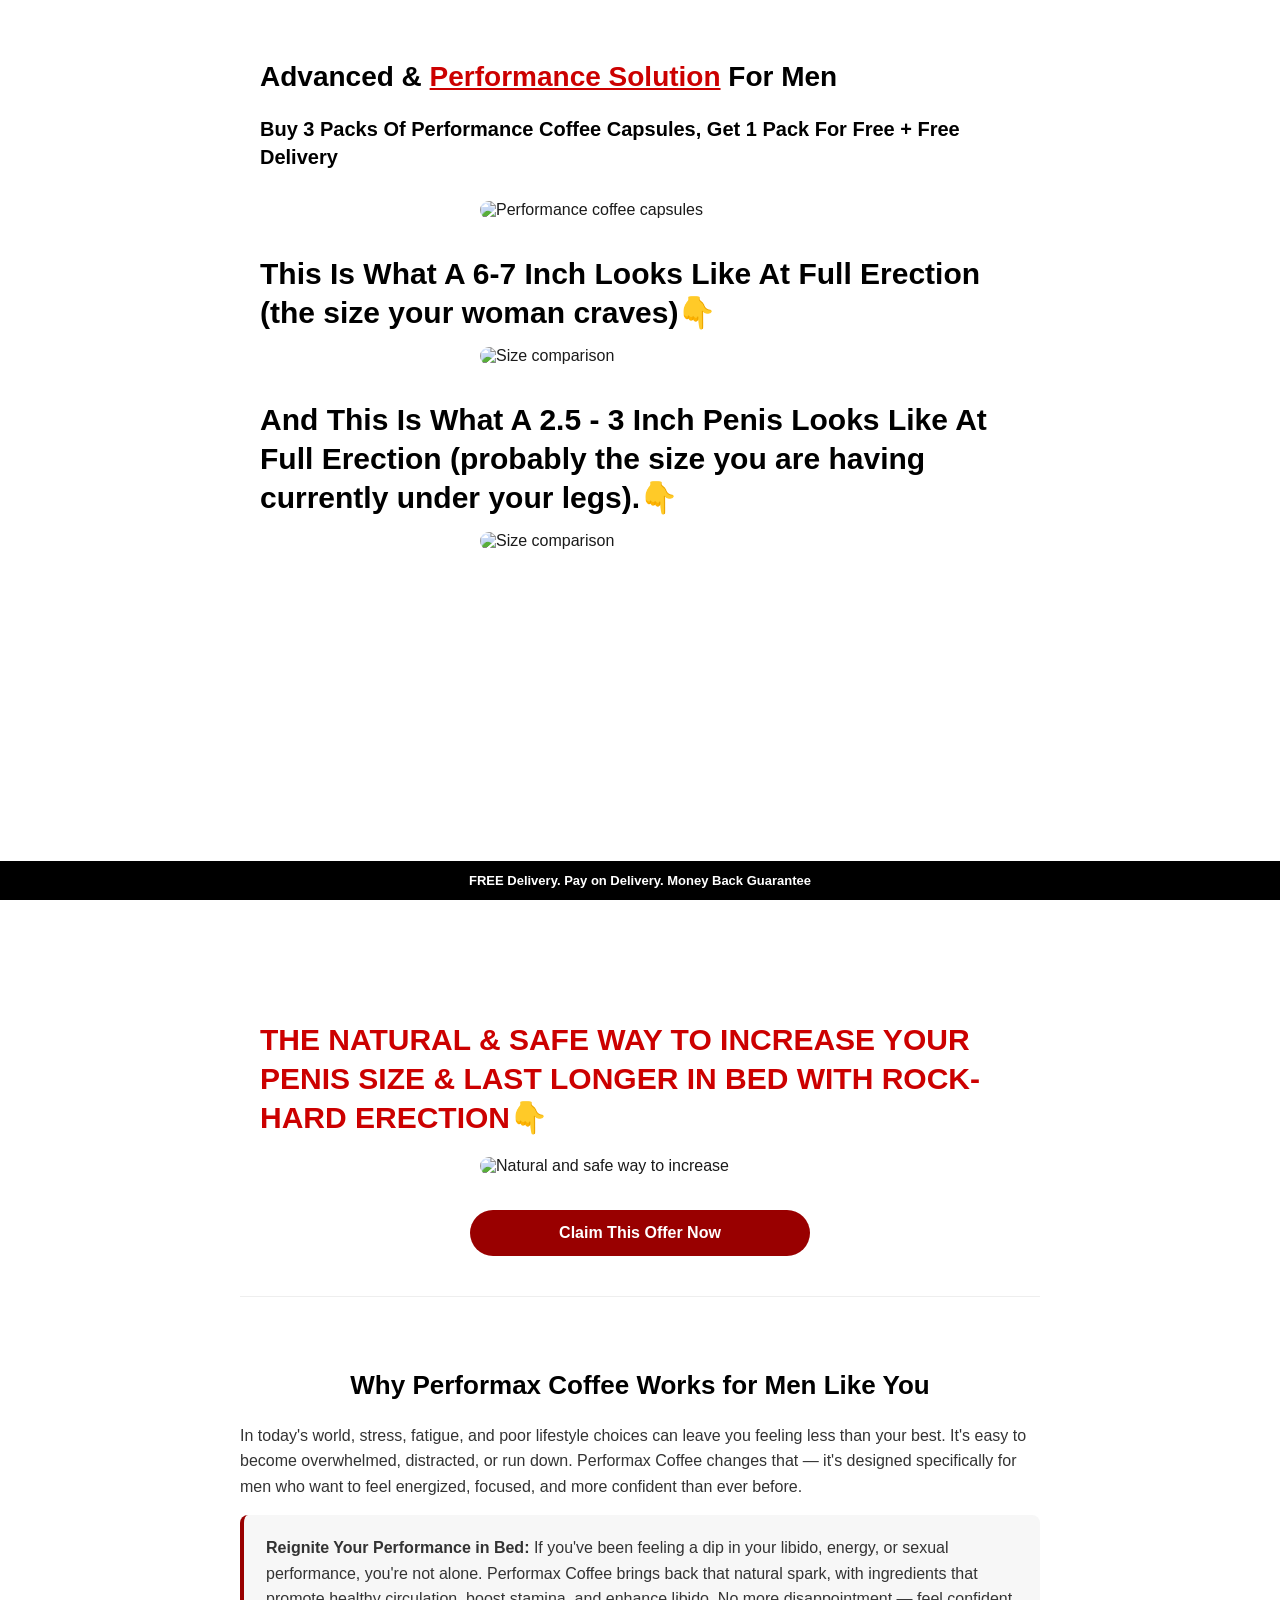
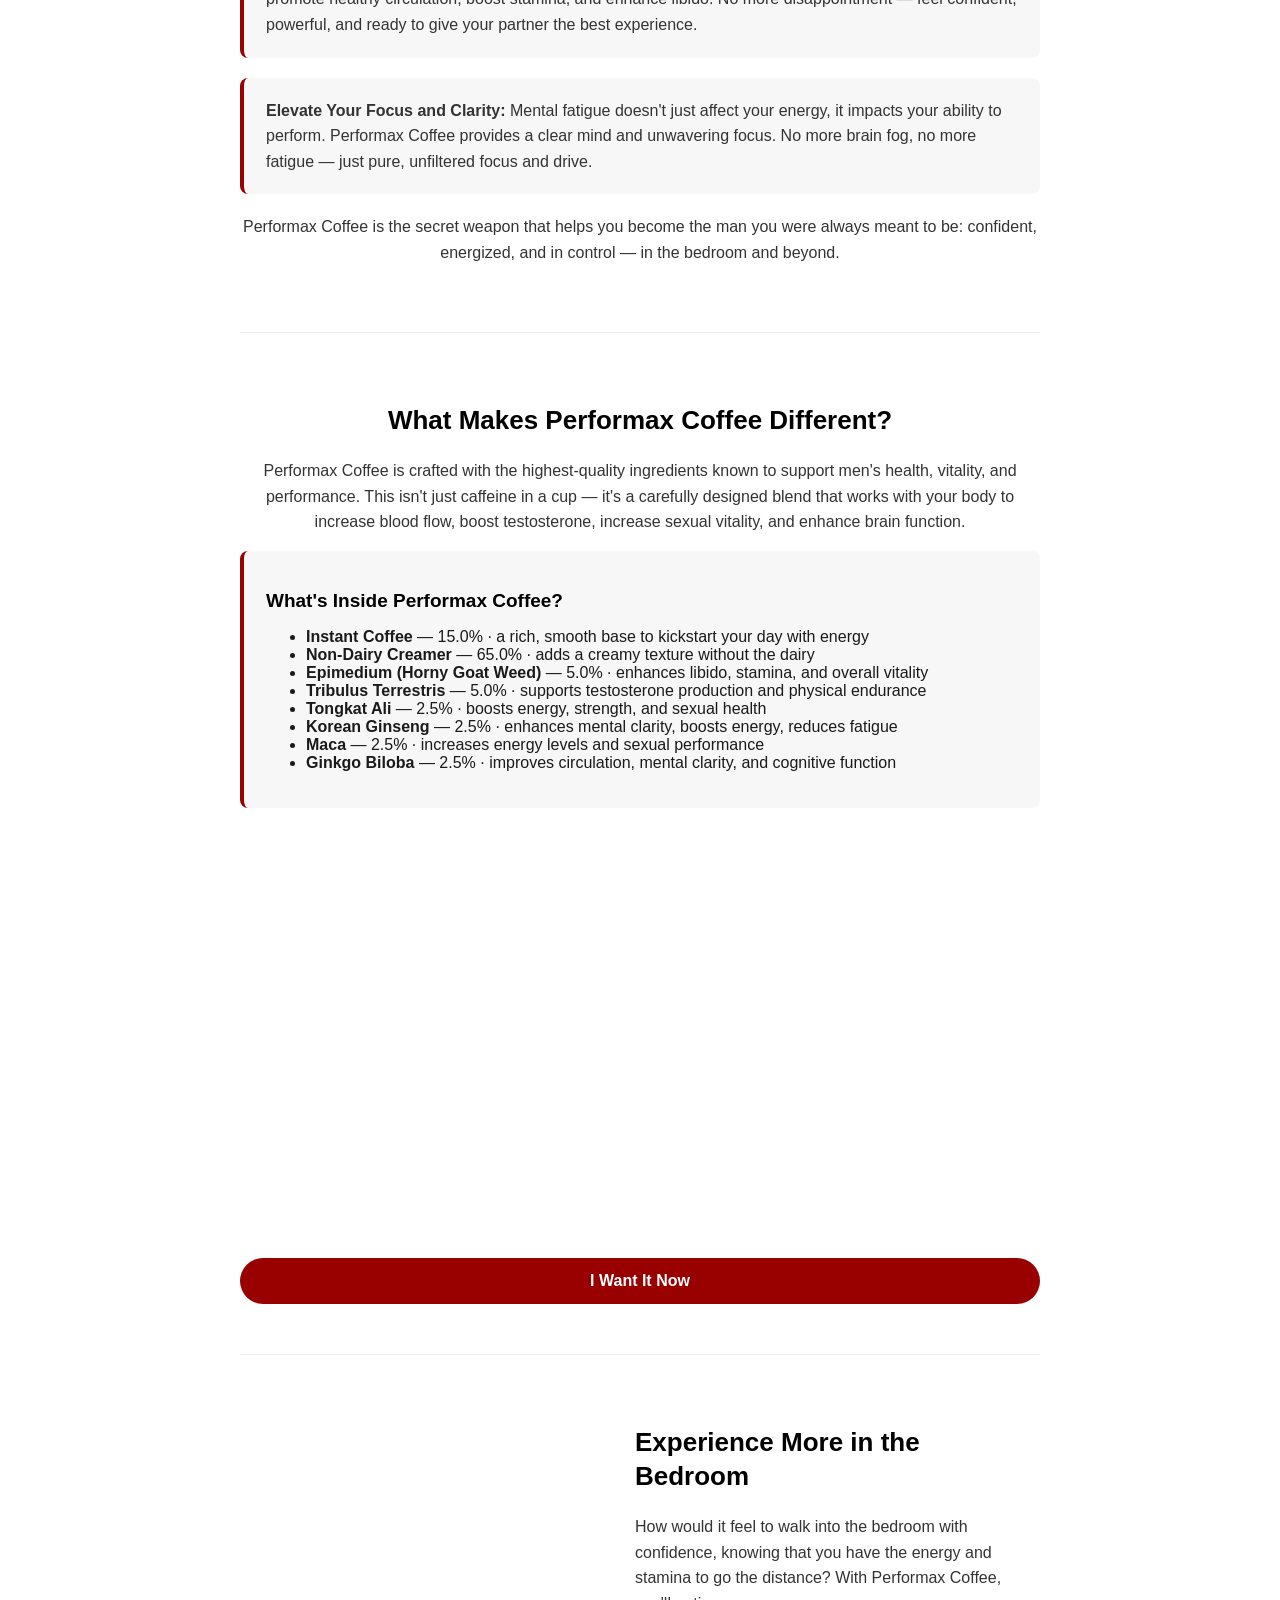
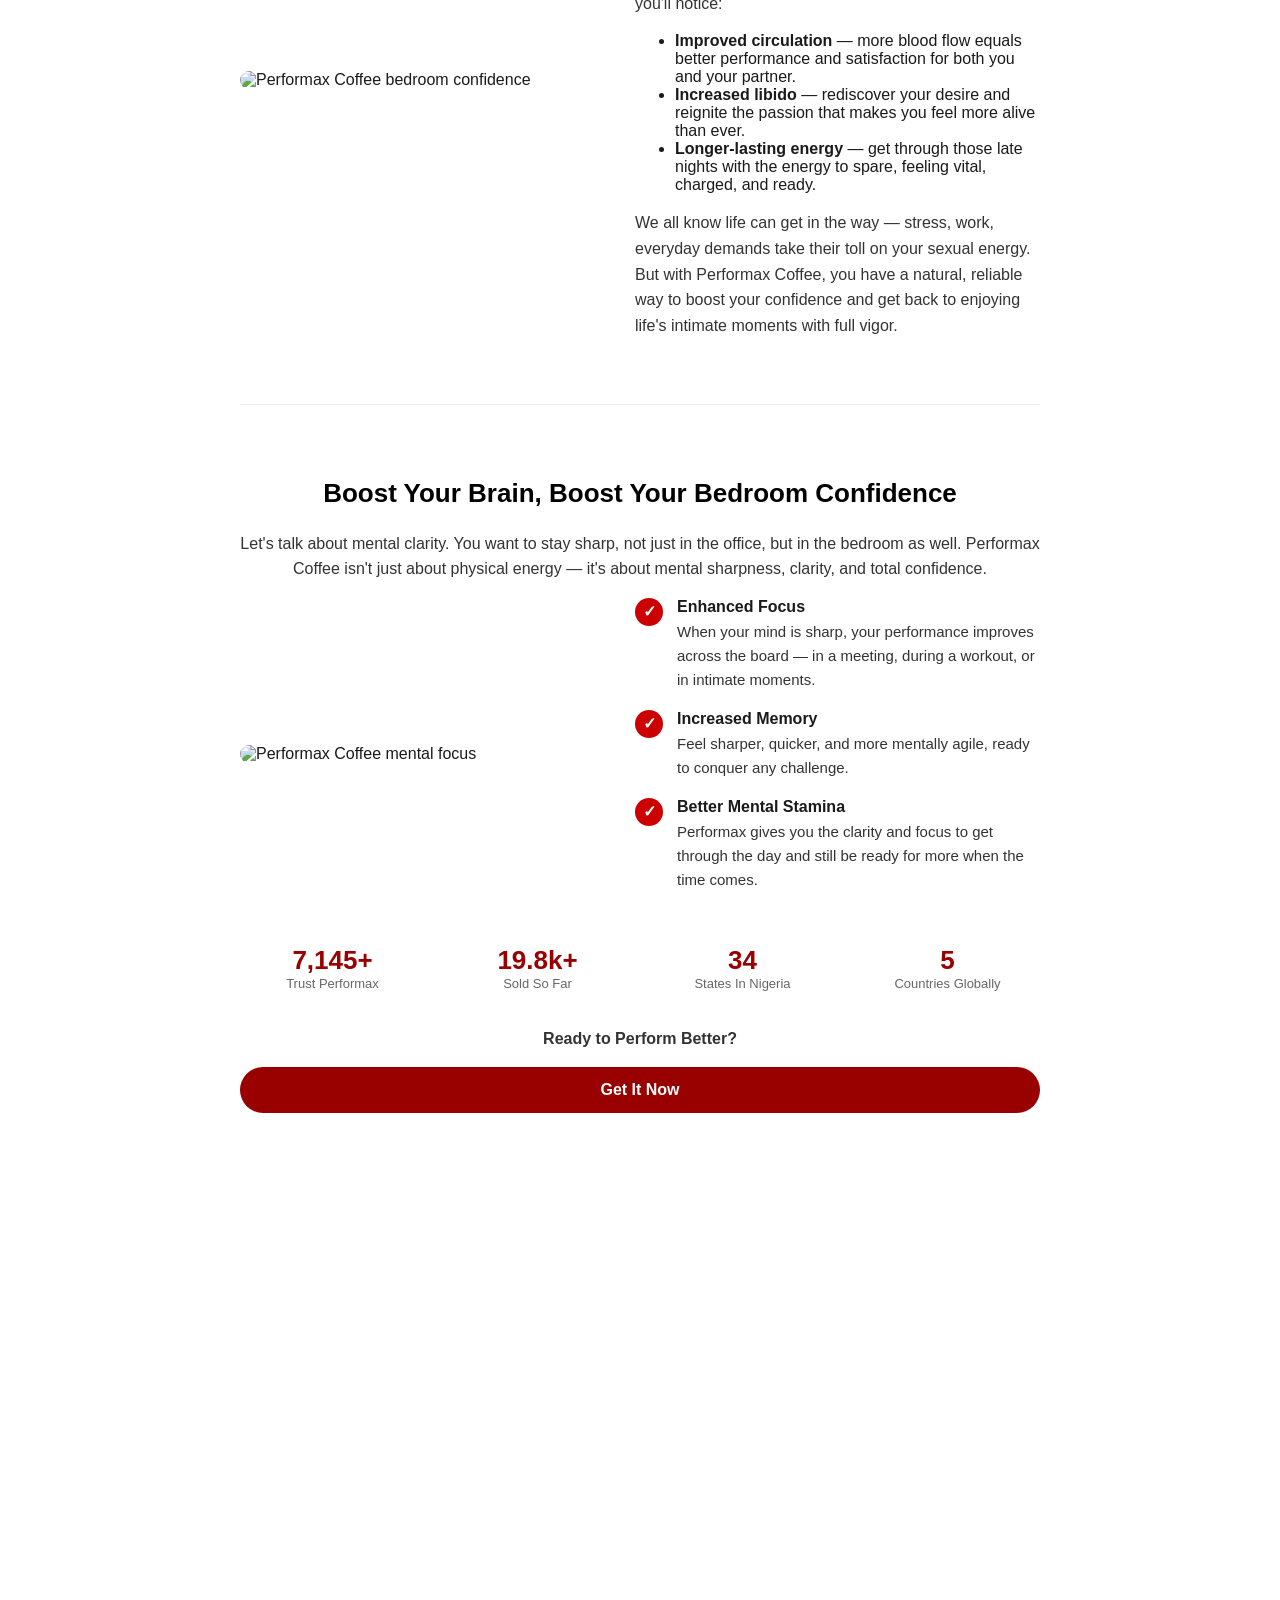
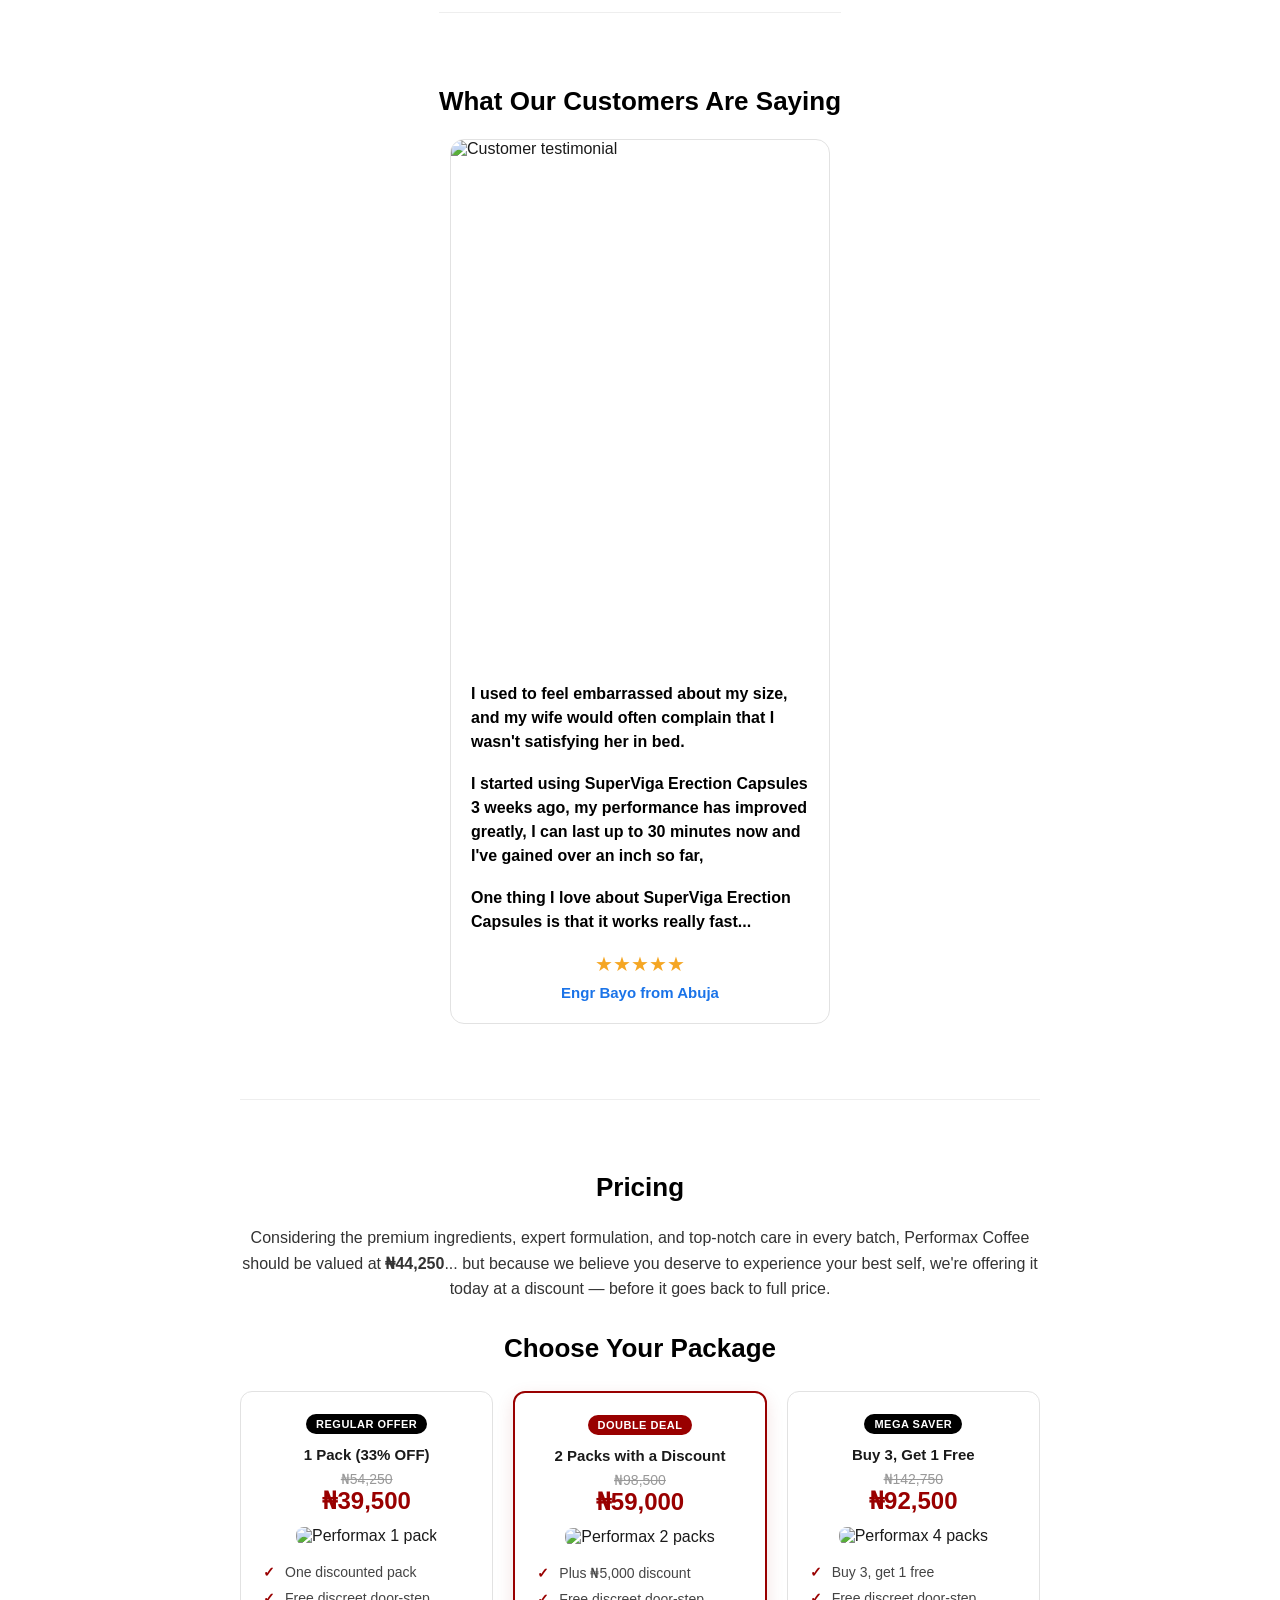
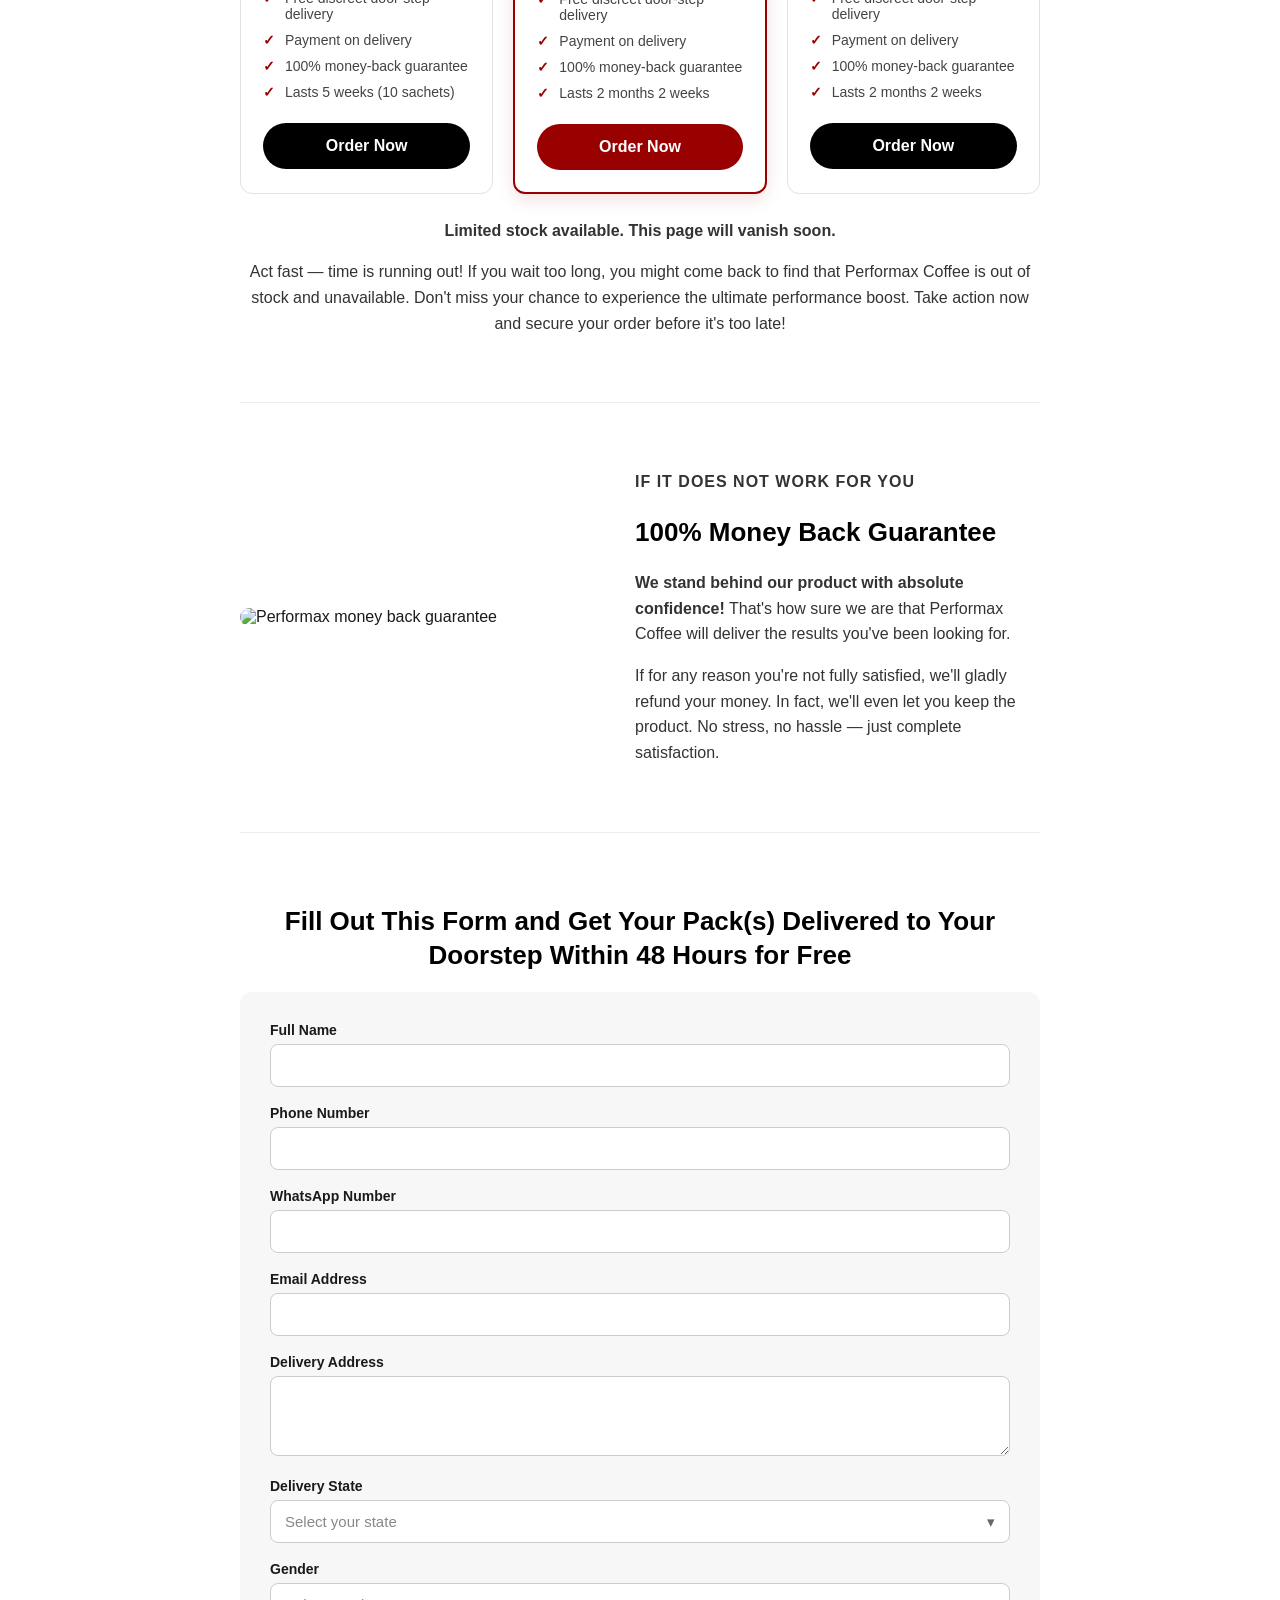
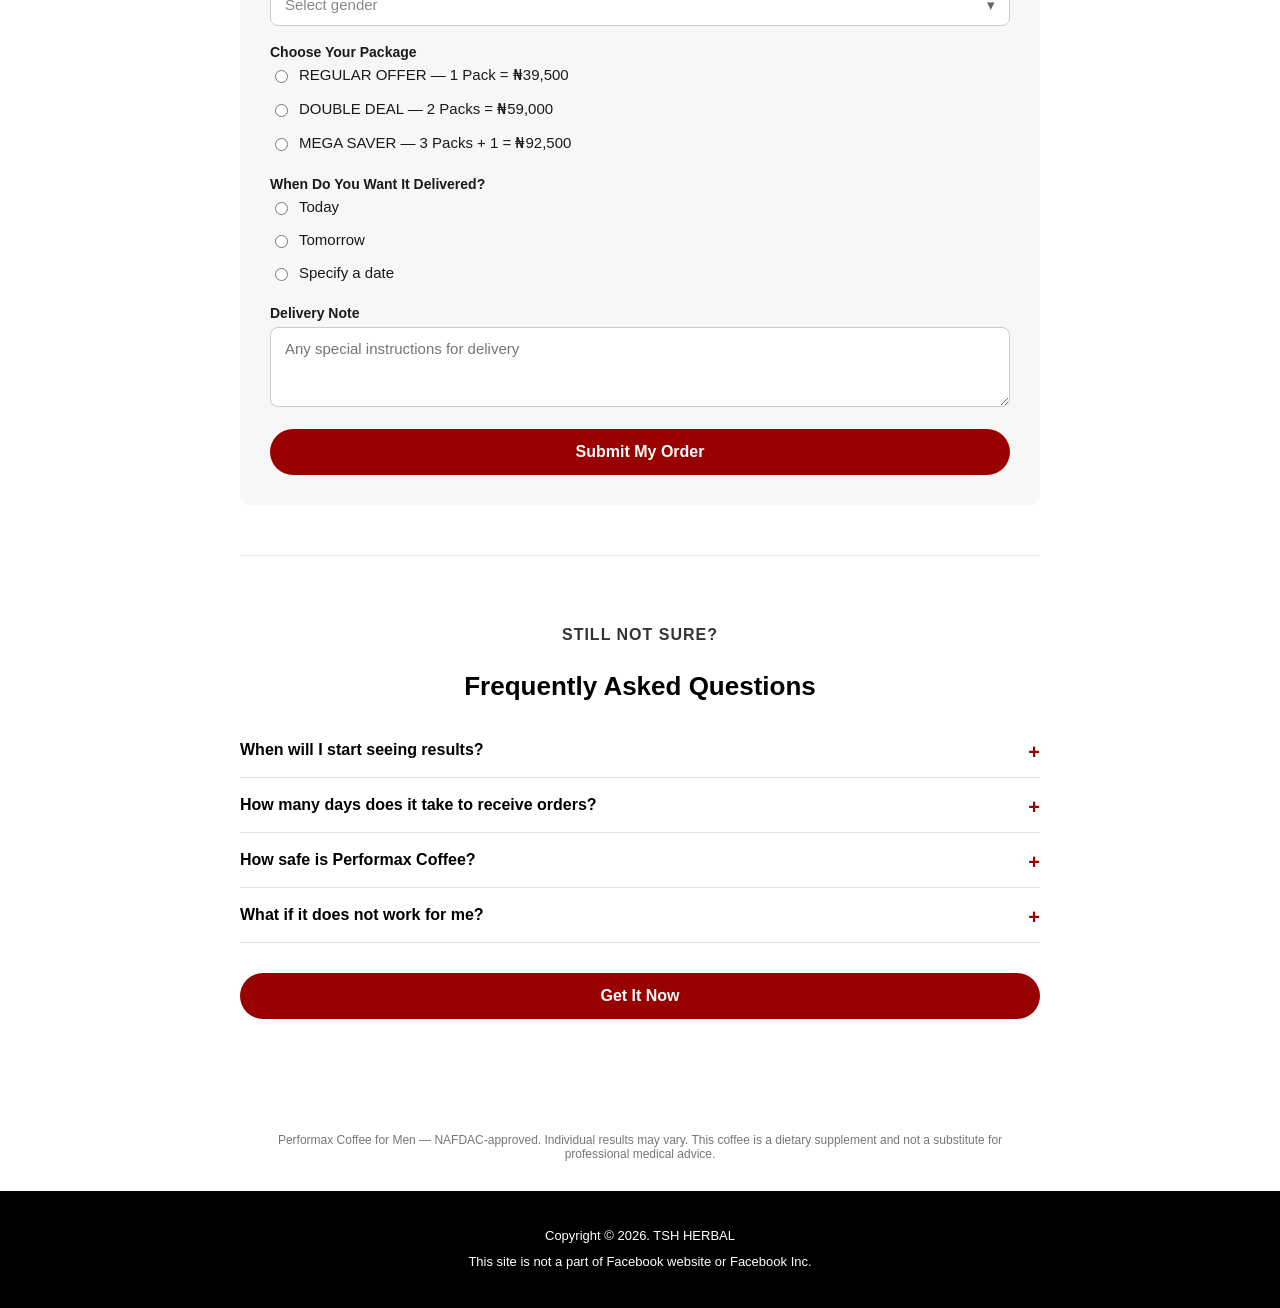
==== offer-page.html @ cbd6eeb8 "Add files via upload" ====
<!DOCTYPE html>
<html lang="en">
<head>
    <meta charset="UTF-8">
    <meta name="viewport" content="width=device-width, initial-scale=1.0">
    <title>Advanced Performance Solution</title>
    <style>
        /* ==========================================================
           BASE / RESET
           ========================================================== */
        * { box-sizing: border-box; }

        body {
            margin: 0;
            padding: 0;
            font-family: Arial, sans-serif;
            background-color: #ffffff;
            color: #1a1a1a;
            display: flex;
            flex-direction: column;
            min-height: 100vh;
        }

        img { max-width: 100%; }

        /* ==========================================================
           HERO SECTION (unchanged from your original)
           ========================================================== */
        .content-container {
            flex: 1;
            padding: 40px 20px;
            max-width: 800px;
            margin: 0 auto;
        }

        .headline {
            font-size: 28px;
            font-weight: bold;
            line-height: 1.3;
            color: #000000;
            margin-bottom: 20px;
        }

        .highlight-red {
            color: #cc0000;
            text-decoration: underline;
        }

        .offer-text {
            font-size: 20px;
            font-weight: bold;
            color: #000000;
            line-height: 1.4;
            margin-bottom: 30px;
        }

        .image-placeholder {
            width: 100%;
            max-width: 320px;
            border-radius: 10px;
            display: block;
            margin: 0 auto 35px auto;
        }

        .sub-headline {
            font-size: 30px;
            font-weight: bold;
            color: #000000;
            line-height: 1.3;
            margin-bottom: 15px;
        }

        .secondary-image {
            width: 100%;
            max-width: 320px;
            border-radius: 10px;
            display: block;
            margin: 0 auto 35px auto;
        }

        .video-wrapper {
            position: relative;
            width: 100%;
            max-width: 400px;
            aspect-ratio: 1 / 1;
            margin: 0 auto 35px auto;
            border-radius: 10px;
            overflow: hidden;
        }

        .video-wrapper iframe {
            position: absolute;
            top: 0;
            left: 0;
            width: 100%;
            height: 100%;
            border: none;
        }

        .big-red-heading {
            font-size: 30px;
            font-weight: bold;
            color: #cc0000;
            line-height: 1.3;
            margin-bottom: 20px;
        }

        .button-group {
            display: flex;
            flex-direction: column;
            gap: 15px;
            max-width: 340px;
            margin: 0 auto;
        }

        .btn {
            display: block;
            text-align: center;
            padding: 14px 24px;
            font-size: 16px;
            font-weight: bold;
            color: #ffffff;
            text-decoration: none;
            border-radius: 25px;
            transition: opacity 0.2s ease;
            border: none;
            cursor: pointer;
        }

        .btn:hover { opacity: 0.9; }

        .btn-red { background-color: #990000; }
        .btn-black { background-color: #000000; }

        /* ==========================================================
           SHARED SECTION LAYOUT (for everything below the hero)
           ========================================================== */
        .wrap {
            max-width: 800px;
            margin: 0 auto;
            padding: 0 20px;
        }

        .section {
            padding: 50px 0;
            border-top: 1px solid #eeeeee;
        }

        .center { text-align: center; }

        .section h2 {
            font-size: 26px;
            font-weight: bold;
            color: #000000;
            line-height: 1.3;
            margin-bottom: 20px;
        }

        .section h3 {
            font-size: 19px;
            font-weight: bold;
            color: #000000;
            margin-bottom: 12px;
        }

        .section p {
            font-size: 16px;
            line-height: 1.6;
            color: #333333;
            margin-bottom: 16px;
        }

        .eyebrow {
            color: #990000;
            font-weight: bold;
            font-size: 13px;
            letter-spacing: 1px;
            text-transform: uppercase;
            margin-bottom: 8px;
        }

        .lede {
            font-size: 20px;
            margin-bottom: 16px;
        }

        /* Highlighted callout box */
        .panel {
            background-color: #f7f7f7;
            border-left: 4px solid #990000;
            border-radius: 8px;
            padding: 20px 22px;
            margin-bottom: 20px;
        }

        .panel p { margin: 0; }

        /* Two-column image + text blocks */
        .two-col {
            display: flex;
            flex-wrap: wrap;
            gap: 30px;
            align-items: center;
        }

        .two-col img {
            flex: 1 1 280px;
            border-radius: 10px;
            display: block;
        }

        .two-col > div {
            flex: 1 1 320px;
        }

        /* Feature rows with a checkmark icon */
        .feature-row {
            display: flex;
            gap: 14px;
            align-items: flex-start;
            margin-bottom: 18px;
        }

        .feature-row__icon {
            flex: 0 0 28px;
            height: 28px;
            border-radius: 50%;
            background-color: #cc0000;
            color: #ffffff;
            font-weight: bold;
            display: flex;
            align-items: center;
            justify-content: center;
        }

        .feature-row p.mb-0 {
            margin: 4px 0 0 0;
            font-size: 15px;
        }

        /* Stat counters */
        .stats {
            display: grid;
            grid-template-columns: repeat(auto-fit, minmax(120px, 1fr));
            gap: 20px;
            text-align: center;
            margin: 35px 0;
        }

        .stats__num {
            font-size: 26px;
            font-weight: bold;
            color: #990000;
        }

        .stats__label {
            font-size: 13px;
            color: #666666;
        }

        /* Video embed used further down the page */
        .video-wrap {
            position: relative;
            width: 100%;
            border-radius: 10px;
            overflow: hidden;
            margin: 25px 0;
        }

        .video-wrap--square {
            max-width: 400px;
            margin-left: auto;
            margin-right: auto;
            aspect-ratio: 1 / 1;
        }

        .video-wrap iframe {
            position: absolute;
            top: 0;
            left: 0;
            width: 100%;
            height: 100%;
            border: none;
        }

        /* ==========================================================
           TESTIMONIAL CARD
           ========================================================== */
        .testimonial-card {
            max-width: 380px;
            margin: 0 auto 25px auto;
            border: 1px solid #e2e2e2;
            border-radius: 14px;
            overflow: hidden;
            background-color: #ffffff;
        }

        .testimonial-card__image {
            width: 100%;
            aspect-ratio: 3 / 4;
            object-fit: cover;
            display: block;
        }

        .testimonial-card__body {
            padding: 22px 20px;
        }

        .testimonial-card__body p {
            font-size: 16px;
            font-weight: bold;
            line-height: 1.5;
            color: #000000;
            margin-bottom: 18px;
        }

        .testimonial-card__stars {
            color: #f5a623;
            font-size: 20px;
            text-align: center;
            margin-bottom: 8px;
        }

        .testimonial-card__name {
            text-align: center;
            font-weight: bold;
            color: #1a73e8;
            font-size: 15px;
        }

        /* ==========================================================
           PRICING
           ========================================================== */
        .pricing-grid {
            display: grid;
            grid-template-columns: repeat(auto-fit, minmax(220px, 1fr));
            gap: 20px;
            margin-top: 25px;
        }

        .price-card {
            border: 1px solid #e2e2e2;
            border-radius: 12px;
            padding: 22px;
            text-align: center;
            position: relative;
        }

        .price-card--featured {
            border: 2px solid #990000;
            box-shadow: 0 6px 18px rgba(153, 0, 0, 0.12);
        }

        .price-card__badge {
            display: inline-block;
            background-color: #000000;
            color: #ffffff;
            font-size: 11px;
            font-weight: bold;
            letter-spacing: 0.5px;
            padding: 4px 10px;
            border-radius: 12px;
            margin-bottom: 12px;
        }

        .price-card--featured .price-card__badge {
            background-color: #990000;
        }

        .price-card__desc {
            font-size: 15px;
            font-weight: bold;
            margin-bottom: 8px;
        }

        .price-card__old {
            font-size: 14px;
            color: #999999;
            text-decoration: line-through;
        }

        .price-card__now {
            font-size: 24px;
            font-weight: bold;
            color: #990000;
            margin-bottom: 12px;
        }

        .price-card img {
            border-radius: 8px;
            margin-bottom: 14px;
        }

        .price-card ul {
            list-style: none;
            padding: 0;
            margin: 0 0 18px 0;
            text-align: left;
            font-size: 14px;
            color: #444444;
        }

        .price-card ul li {
            padding: 5px 0 5px 22px;
            position: relative;
        }

        .price-card ul li::before {
            content: "✓";
            position: absolute;
            left: 0;
            color: #990000;
            font-weight: bold;
        }

        .btn--block {
            display: block;
            width: 100%;
        }

        /* ==========================================================
           ORDER FORM
           ========================================================== */
        .form-card {
            background-color: #f7f7f7;
            border-radius: 12px;
            padding: 30px;
        }

        .field {
            margin-bottom: 18px;
        }

        .field label {
            display: block;
            font-size: 14px;
            font-weight: bold;
            margin-bottom: 6px;
        }

        .field input[type="text"],
        .field input[type="tel"],
        .field input[type="email"],
        .field input[type="date"],
        .field textarea,
        .field select {
            width: 100%;
            padding: 12px 14px;
            font-size: 15px;
            border: 1px solid #cccccc;
            border-radius: 8px;
            font-family: inherit;
            background-color: #ffffff;
        }

        .field textarea {
            min-height: 80px;
            resize: vertical;
        }

        .radio-options {
            display: flex;
            flex-direction: column;
            gap: 10px;
        }

        .radio-options label {
            font-weight: normal;
            font-size: 15px;
            display: flex;
            align-items: center;
            gap: 8px;
        }

        /* Custom dropdown (replaces native <select> so mobile doesn't need a "Done" tap) */
        .custom-select {
            position: relative;
        }

        .custom-select__trigger {
            width: 100%;
            text-align: left;
            padding: 12px 14px;
            font-size: 15px;
            font-family: inherit;
            border: 1px solid #cccccc;
            border-radius: 8px;
            background-color: #ffffff;
            cursor: pointer;
            position: relative;
            color: #888888;
        }

        .custom-select__trigger.has-value {
            color: #1a1a1a;
        }

        .custom-select__trigger::after {
            content: "▾";
            position: absolute;
            right: 14px;
            top: 50%;
            transform: translateY(-50%);
            color: #666666;
        }

        .custom-select__panel {
            display: none;
            position: absolute;
            top: calc(100% + 4px);
            left: 0;
            right: 0;
            max-height: 240px;
            overflow-y: auto;
            background-color: #ffffff;
            border: 1px solid #cccccc;
            border-radius: 8px;
            box-shadow: 0 8px 20px rgba(0,0,0,0.12);
            z-index: 20;
        }

        .custom-select.is-open .custom-select__panel {
            display: block;
        }

        .custom-select__option {
            padding: 12px 14px;
            font-size: 15px;
            cursor: pointer;
        }

        .custom-select__option:hover,
        .custom-select__option:active {
            background-color: #f7f7f7;
        }

        .custom-select__option.is-selected {
            background-color: #fdeaea;
            color: #990000;
            font-weight: bold;
        }

        /* ==========================================================
           FAQ ACCORDION
           ========================================================== */
        .faq-item {
            border-bottom: 1px solid #e2e2e2;
        }

        .faq-item__q {
            width: 100%;
            text-align: left;
            background: none;
            border: none;
            font-size: 16px;
            font-weight: bold;
            padding: 18px 30px 18px 0;
            cursor: pointer;
            position: relative;
            color: #000000;
        }

        .faq-item__q::after {
            content: "+";
            position: absolute;
            right: 0;
            top: 18px;
            font-size: 20px;
            color: #990000;
            transition: transform 0.2s ease;
        }

        .faq-item.is-open .faq-item__q::after {
            content: "−";
        }

        .faq-item__a {
            max-height: 0;
            overflow: hidden;
            transition: max-height 0.25s ease;
        }

        .faq-item__a-inner {
            padding-bottom: 18px;
        }

        .faq-item__a-inner p {
            font-size: 15px;
            color: #444444;
            margin: 0;
        }

        /* ==========================================================
           MISC
           ========================================================== */
        .divider {
            border: none;
            border-top: 1px solid #eeeeee;
            max-width: 800px;
            margin: 0 auto;
        }

        .sticky-bar {
            position: sticky;
            bottom: 0;
            background-color: #000000;
            color: #ffffff;
            text-align: center;
            font-size: 13px;
            font-weight: bold;
            padding: 12px 16px;
        }

        .site-footer {
            text-align: center;
            font-size: 12px;
            color: #777777;
            padding: 25px 20px 0 20px;
            max-width: 800px;
            margin: 0 auto;
        }

        footer {
            background-color: #000000;
            color: #ffffff;
            text-align: center;
            padding: 30px 20px;
            font-size: 13px;
            line-height: 1.6;
            margin-top: 30px;
        }

        footer p { margin: 5px 0; }

        @media (max-width: 600px) {
            .headline { font-size: 24px; }
            .sub-headline { font-size: 24px; }
            .section h2 { font-size: 22px; }
        }
    </style>
</head>
<body>

    <!-- Main Content Section -->
    <div class="content-container">
        <h1 class="headline">
            Advanced & <span class="highlight-red">Performance Solution</span> For Men
        </h1>

        <p class="offer-text">
            Buy 3 Packs Of Performance Coffee Capsules, Get 1 Pack For Free + Free Delivery
        </p>

        <img src="assets/PixelLab.Studio-1789316337534.png" alt="Performance coffee capsules" class="image-placeholder">

        <p class="sub-headline">
            This Is What A 6-7 Inch Looks Like At Full Erection (the size your woman craves)👇
        </p>

        <img src="https://d1yei2z3i6k35z.cloudfront.net/5399632/69c6e63d6a8d52.77503870_67d23bc27b7ab_65ef77e83f3e3_3rHy2Bf-1.png" alt="Size comparison" class="secondary-image">

        <p class="sub-headline">
            And This Is What A 2.5 - 3 Inch Penis Looks Like At Full Erection (probably the size you are having currently under your legs).👇
        </p>

        <img src="https://d1yei2z3i6k35z.cloudfront.net/5399632/69c6e6d30da876.51838918_67d23c1442ce5_65f0368385c21_WhatsAppImage2024-03-11at23.59.23_97dcc7f5.jpg" alt="Size comparison" class="secondary-image">

        <div class="video-wrapper">
            <iframe src="https://www.youtube.com/embed/0N9k6P9QTk4?autoplay=1&mute=1&playsinline=1&loop=1&playlist=0N9k6P9QTk4" title="Product video" allow="autoplay; encrypted-media" allowfullscreen></iframe>
        </div>

        <p class="big-red-heading">
            THE NATURAL & SAFE WAY TO INCREASE YOUR PENIS SIZE & LAST LONGER IN BED WITH ROCK-HARD ERECTION👇
        </p>

        <img src="assets/PixelLab.Studio-1789329182817.jpeg" alt="Natural and safe way to increase" class="secondary-image">

        <div class="button-group">
            <a href="#form" class="btn btn-red">Claim This Offer Now</a>
        </div>
    </div>

    <!-- WHY IT WORKS -->
    <div class="wrap section">
        <h2 class="center">Why Performax Coffee Works for Men Like You</h2>
        <p>In today's world, stress, fatigue, and poor lifestyle choices can leave you feeling less than your best. It's easy to become overwhelmed, distracted, or run down. Performax Coffee changes that — it's designed specifically for men who want to feel energized, focused, and more confident than ever before.</p>

        <div class="panel">
            <p><strong>Reignite Your Performance in Bed:</strong> If you've been feeling a dip in your libido, energy, or sexual performance, you're not alone. Performax Coffee brings back that natural spark, with ingredients that promote healthy circulation, boost stamina, and enhance libido. No more disappointment — feel confident, powerful, and ready to give your partner the best experience.</p>
        </div>
        <div class="panel">
            <p><strong>Elevate Your Focus and Clarity:</strong> Mental fatigue doesn't just affect your energy, it impacts your ability to perform. Performax Coffee provides a clear mind and unwavering focus. No more brain fog, no more fatigue — just pure, unfiltered focus and drive.</p>
        </div>
        <p class="center" style="margin-top:20px;">Performax Coffee is the secret weapon that helps you become the man you were always meant to be: confident, energized, and in control — in the bedroom and beyond.</p>
    </div>

    <!-- WHAT MAKES IT DIFFERENT -->
    <div class="wrap section">
        <h2 class="center">What Makes Performax Coffee Different?</h2>
        <p class="center">Performax Coffee is crafted with the highest-quality ingredients known to support men's health, vitality, and performance. This isn't just caffeine in a cup — it's a carefully designed blend that works with your body to increase blood flow, boost testosterone, increase sexual vitality, and enhance brain function.</p>

        <div class="panel">
            <h3>What's Inside Performax Coffee?</h3>
            <ul>
                <li><strong>Instant Coffee</strong> — 15.0% · a rich, smooth base to kickstart your day with energy</li>
                <li><strong>Non-Dairy Creamer</strong> — 65.0% · adds a creamy texture without the dairy</li>
                <li><strong>Epimedium (Horny Goat Weed)</strong> — 5.0% · enhances libido, stamina, and overall vitality</li>
                <li><strong>Tribulus Terrestris</strong> — 5.0% · supports testosterone production and physical endurance</li>
                <li><strong>Tongkat Ali</strong> — 2.5% · boosts energy, strength, and sexual health</li>
                <li><strong>Korean Ginseng</strong> — 2.5% · enhances mental clarity, boosts energy, reduces fatigue</li>
                <li><strong>Maca</strong> — 2.5% · increases energy levels and sexual performance</li>
                <li><strong>Ginkgo Biloba</strong> — 2.5% · improves circulation, mental clarity, and cognitive function</li>
            </ul>
        </div>

        <div class="video-wrap video-wrap--square">
            <iframe src="https://www.youtube.com/embed/W_-5FcEaU1I" title="Performax Coffee" allowfullscreen></iframe>
        </div>

        <div class="center" style="margin-top:10px;">
            <a href="#form" class="btn btn-red">I Want It Now</a>
        </div>
    </div>

    <!-- MORE IN THE BEDROOM -->
    <div class="wrap section">
        <div class="two-col">
            <img src="https://normacare.com.ng/wp-content/uploads/2026/04/tmpv2nvtx7o.webp" alt="Performax Coffee bedroom confidence" />
            <div>
                <h2>Experience More in the Bedroom</h2>
                <p>How would it feel to walk into the bedroom with confidence, knowing that you have the energy and stamina to go the distance? With Performax Coffee, you'll notice:</p>
                <ul>
                    <li><strong>Improved circulation</strong> — more blood flow equals better performance and satisfaction for both you and your partner.</li>
                    <li><strong>Increased libido</strong> — rediscover your desire and reignite the passion that makes you feel more alive than ever.</li>
                    <li><strong>Longer-lasting energy</strong> — get through those late nights with the energy to spare, feeling vital, charged, and ready.</li>
                </ul>
                <p>We all know life can get in the way — stress, work, everyday demands take their toll on your sexual energy. But with Performax Coffee, you have a natural, reliable way to boost your confidence and get back to enjoying life's intimate moments with full vigor.</p>
            </div>
        </div>
    </div>

    <!-- MENTAL FOCUS -->
    <div class="wrap section">
        <h2 class="center">Boost Your Brain, Boost Your Bedroom Confidence</h2>
        <p class="center">Let's talk about mental clarity. You want to stay sharp, not just in the office, but in the bedroom as well. Performax Coffee isn't just about physical energy — it's about mental sharpness, clarity, and total confidence.</p>

        <div class="two-col">
            <img src="https://normacare.com.ng/wp-content/uploads/2026/04/tmphuixldc7-1.webp" alt="Performax Coffee mental focus" />
            <div>
                <div class="feature-row">
                    <div class="feature-row__icon">✓</div>
                    <div><strong>Enhanced Focus</strong><p class="mb-0">When your mind is sharp, your performance improves across the board — in a meeting, during a workout, or in intimate moments.</p></div>
                </div>
                <div class="feature-row">
                    <div class="feature-row__icon">✓</div>
                    <div><strong>Increased Memory</strong><p class="mb-0">Feel sharper, quicker, and more mentally agile, ready to conquer any challenge.</p></div>
                </div>
                <div class="feature-row">
                    <div class="feature-row__icon">✓</div>
                    <div><strong>Better Mental Stamina</strong><p class="mb-0">Performax gives you the clarity and focus to get through the day and still be ready for more when the time comes.</p></div>
                </div>
            </div>
        </div>

        <div class="stats">
            <div><div class="stats__num">7,145+</div><div class="stats__label">Trust Performax</div></div>
            <div><div class="stats__num">19.8k+</div><div class="stats__label">Sold So Far</div></div>
            <div><div class="stats__num">34</div><div class="stats__label">States In Nigeria</div></div>
            <div><div class="stats__num">5</div><div class="stats__label">Countries Globally</div></div>
        </div>

        <div class="center">
            <p class="lede"><strong>Ready to Perform Better?</strong></p>
            <a href="#form" class="btn btn-red">Get It Now</a>
        </div>

        <div class="video-wrap video-wrap--square" style="margin-top:24px;">
            <iframe src="https://www.youtube.com/embed/0N9k6P9QTk4" title="Performax Coffee testimonials" allowfullscreen></iframe>
        </div>
    </div>

    <!-- TESTIMONIAL -->
    <div class="wrap section">
        <h2 class="center">What Our Customers Are Saying</h2>
        <div class="testimonial-card">
            <img src="assets/a1e45915-b773-489c-af5f-72f8fbb2f4e8.png" alt="Customer testimonial" class="testimonial-card__image">
            <div class="testimonial-card__body">
                <p>I used to feel embarrassed about my size, and my wife would often complain that I wasn't satisfying her in bed.</p>
                <p>I started using SuperViga Erection Capsules 3 weeks ago, my performance has improved greatly, I can last up to 30 minutes now and I've gained over an inch so far,</p>
                <p>One thing I love about SuperViga Erection Capsules is that it works really fast...</p>
                <div class="testimonial-card__stars">★★★★★</div>
                <div class="testimonial-card__name">Engr Bayo from Abuja</div>
            </div>
        </div>
    </div>

    <!-- PRICING -->
    <div class="wrap section" id="pricing">
        <h2 class="center">Pricing</h2>
        <p class="center">Considering the premium ingredients, expert formulation, and top-notch care in every batch, Performax Coffee should be valued at <strong>₦44,250</strong>... but because we believe you deserve to experience your best self, we're offering it today at a discount — before it goes back to full price.</p>

        <h2 class="center" style="margin-top:30px;">Choose Your Package</h2>
        <div class="pricing-grid">
            <div class="price-card">
                <div class="price-card__badge">REGULAR OFFER</div>
                <div class="price-card__desc">1 Pack (33% OFF)</div>
                <div class="price-card__old">₦54,250</div>
                <div class="price-card__now">₦39,500</div>
                <img src="https://normacare.com.ng/wp-content/uploads/2026/04/tmp4f_89n9u.webp" alt="Performax 1 pack" />
                <ul>
                    <li>One discounted pack</li>
                    <li>Free discreet door-step delivery</li>
                    <li>Payment on delivery</li>
                    <li>100% money-back guarantee</li>
                    <li>Lasts 5 weeks (10 sachets)</li>
                </ul>
                <button class="btn btn-black btn--block" data-select-package="REGULAR OFFER (1 Pack = ₦39,500)">Order Now</button>
            </div>

            <div class="price-card price-card--featured">
                <div class="price-card__badge">DOUBLE DEAL</div>
                <div class="price-card__desc">2 Packs with a Discount</div>
                <div class="price-card__old">₦98,500</div>
                <div class="price-card__now">₦59,000</div>
                <img src="https://normacare.com.ng/wp-content/uploads/2026/04/tmp4f_89n9u.webp" alt="Performax 2 packs" />
                <ul>
                    <li>Plus ₦5,000 discount</li>
                    <li>Free discreet door-step delivery</li>
                    <li>Payment on delivery</li>
                    <li>100% money-back guarantee</li>
                    <li>Lasts 2 months 2 weeks</li>
                </ul>
                <button class="btn btn-red btn--block" data-select-package="DOUBLE DEAL (2 Packs = ₦59,000)">Order Now</button>
            </div>

            <div class="price-card">
                <div class="price-card__badge">MEGA SAVER</div>
                <div class="price-card__desc">Buy 3, Get 1 Free</div>
                <div class="price-card__old">₦142,750</div>
                <div class="price-card__now">₦92,500</div>
                <img src="https://normacare.com.ng/wp-content/uploads/2026/04/tmp4f_89n9u.webp" alt="Performax 4 packs" />
                <ul>
                    <li>Buy 3, get 1 free</li>
                    <li>Free discreet door-step delivery</li>
                    <li>Payment on delivery</li>
                    <li>100% money-back guarantee</li>
                    <li>Lasts 2 months 2 weeks</li>
                </ul>
                <button class="btn btn-black btn--block" data-select-package="MEGA SAVER (3 Packs + 1 = ₦92,500)">Order Now</button>
            </div>
        </div>

        <p class="center" style="margin-top:24px;"><strong>Limited stock available. This page will vanish soon.</strong></p>
        <p class="center">Act fast — time is running out! If you wait too long, you might come back to find that Performax Coffee is out of stock and unavailable. Don't miss your chance to experience the ultimate performance boost. Take action now and secure your order before it's too late!</p>
    </div>

    <!-- GUARANTEE -->
    <div class="wrap section">
        <div class="two-col">
            <img src="https://normacare.com.ng/wp-content/uploads/2026/04/tmpzju1f7sl.webp" alt="Performax money back guarantee" />
            <div>
                <p class="eyebrow">IF IT DOES NOT WORK FOR YOU</p>
                <h2>100% Money Back Guarantee</h2>
                <p><strong>We stand behind our product with absolute confidence!</strong> That's how sure we are that Performax Coffee will deliver the results you've been looking for.</p>
                <p>If for any reason you're not fully satisfied, we'll gladly refund your money. In fact, we'll even let you keep the product. No stress, no hassle — just complete satisfaction.</p>
            </div>
        </div>
    </div>

    <hr class="divider" />

    <!-- ORDER FORM -->
    <div class="wrap section" id="form">
        <h2 class="center">Fill Out This Form and Get Your Pack(s) Delivered to Your Doorstep Within 48 Hours for Free</h2>
        <div class="form-card">
            <form id="order-form">
                <input type="hidden" name="access_key" value="cafa519c-8f9f-44ea-b344-64e87f72bd61">
                <input type="hidden" name="subject" value="New Performax Coffee Order">
                <div class="field">
                    <label for="name">Full Name</label>
                    <input type="text" id="name" name="name" required />
                </div>
                <div class="field">
                    <label for="phone">Phone Number</label>
                    <input type="tel" id="phone" name="phone" inputmode="numeric" pattern="[0-9]{11}" maxlength="11" title="Enter an 11-digit phone number" required />
                </div>
                <div class="field">
                    <label for="whatsapp">WhatsApp Number</label>
                    <input type="tel" id="whatsapp" name="whatsapp" />
                </div>
                <div class="field">
                    <label for="email">Email Address</label>
                    <input type="email" id="email" name="email" />
                </div>
                <div class="field">
                    <label for="address">Delivery Address</label>
                    <textarea id="address" name="address" required></textarea>
                </div>
                <div class="field">
                    <label for="state">Delivery State</label>
                    <div class="custom-select" data-name="state" data-required="true">
                        <button type="button" class="custom-select__trigger">Select your state</button>
                        <input type="hidden" name="state" required>
                        <div class="custom-select__panel">
                            <div class="custom-select__option">Abia</div>
                            <div class="custom-select__option">Adamawa</div>
                            <div class="custom-select__option">Akwa Ibom</div>
                            <div class="custom-select__option">Anambra</div>
                            <div class="custom-select__option">Bauchi</div>
                            <div class="custom-select__option">Bayelsa</div>
                            <div class="custom-select__option">Benue</div>
                            <div class="custom-select__option">Borno</div>
                            <div class="custom-select__option">Cross River</div>
                            <div class="custom-select__option">Delta</div>
                            <div class="custom-select__option">Ebonyi</div>
                            <div class="custom-select__option">Edo</div>
                            <div class="custom-select__option">Ekiti</div>
                            <div class="custom-select__option">Enugu</div>
                            <div class="custom-select__option">Gombe</div>
                            <div class="custom-select__option">Imo</div>
                            <div class="custom-select__option">Jigawa</div>
                            <div class="custom-select__option">Kaduna</div>
                            <div class="custom-select__option">Kano</div>
                            <div class="custom-select__option">Katsina</div>
                            <div class="custom-select__option">Kebbi</div>
                            <div class="custom-select__option">Kogi</div>
                            <div class="custom-select__option">Kwara</div>
                            <div class="custom-select__option">Lagos</div>
                            <div class="custom-select__option">Nasarawa</div>
                            <div class="custom-select__option">Niger</div>
                            <div class="custom-select__option">Ogun</div>
                            <div class="custom-select__option">Ondo</div>
                            <div class="custom-select__option">Osun</div>
                            <div class="custom-select__option">Oyo</div>
                            <div class="custom-select__option">Plateau</div>
                            <div class="custom-select__option">Rivers</div>
                            <div class="custom-select__option">Sokoto</div>
                            <div class="custom-select__option">Taraba</div>
                            <div class="custom-select__option">Yobe</div>
                            <div class="custom-select__option">Zamfara</div>
                            <div class="custom-select__option">FCT (Abuja)</div>
                        </div>
                    </div>
                </div>
                <div class="field">
                    <label for="gender">Gender</label>
                    <div class="custom-select" data-name="gender">
                        <button type="button" class="custom-select__trigger">Select gender</button>
                        <input type="hidden" name="gender">
                        <div class="custom-select__panel">
                            <div class="custom-select__option">Male</div>
                            <div class="custom-select__option">Female</div>
                            <div class="custom-select__option">Prefer not to say</div>
                        </div>
                    </div>
                </div>
                <div class="field">
                    <label>Choose Your Package</label>
                    <div class="radio-options">
                        <label><input type="radio" name="package" value="REGULAR OFFER (1 Pack = ₦39,500)" required /> REGULAR OFFER — 1 Pack = ₦39,500</label>
                        <label><input type="radio" name="package" value="DOUBLE DEAL (2 Packs = ₦59,000)" required /> DOUBLE DEAL — 2 Packs = ₦59,000</label>
                        <label><input type="radio" name="package" value="MEGA SAVER (3 Packs + 1 = ₦92,500)" required /> MEGA SAVER — 3 Packs + 1 = ₦92,500</label>
                    </div>
                </div>
                <div class="field">
                    <label>When Do You Want It Delivered?</label>
                    <div class="radio-options">
                        <label><input type="radio" name="delivery-timing" value="Today" required /> Today</label>
                        <label><input type="radio" name="delivery-timing" value="Tomorrow" required /> Tomorrow</label>
                        <label><input type="radio" name="delivery-timing" value="Specify a date" id="delivery-specific-radio" required /> Specify a date</label>
                    </div>
                    <div id="specific-date-wrap" style="display:none; margin-top:12px;">
                        <label for="specific-date">Choose the date</label>
                        <input type="date" id="specific-date" name="specific-date" />
                    </div>
                </div>
                <div class="field">
                    <label for="delivery-note">Delivery Note</label>
                    <textarea id="delivery-note" name="delivery-note" placeholder="Any special instructions for delivery"></textarea>
                </div>
                <button type="submit" class="btn btn-red btn--block">Submit My Order</button>
            </form>
        </div>
    </div>

    <!-- FAQ -->
    <div class="wrap section">
        <p class="center eyebrow">STILL NOT SURE?</p>
        <h2 class="center">Frequently Asked Questions</h2>

        <div class="faq-item">
            <button class="faq-item__q">When will I start seeing results?</button>
            <div class="faq-item__a"><div class="faq-item__a-inner">
                <p>Great question! While everyone's body is unique, many of our customers report feeling an improvement in their energy, focus, and performance within just a few hours of using Performax Coffee. For more lasting results, we recommend consistent use for 2–3 weeks. And don't forget, we offer a 100% money-back guarantee — so you have nothing to lose, and everything to gain.</p>
            </div></div>
        </div>

        <div class="faq-item">
            <button class="faq-item__q">How many days does it take to receive orders?</button>
            <div class="faq-item__a"><div class="faq-item__a-inner">
                <p>Once your order is confirmed, we typically process and ship it within 1–2 days. Delivery times can vary depending on your location, but you can expect to receive your Performax Coffee in 2 to 4 days, with a unique tracking code.</p>
            </div></div>
        </div>

        <div class="faq-item">
            <button class="faq-item__q">How safe is Performax Coffee?</button>
            <div class="faq-item__a"><div class="faq-item__a-inner">
                <p>Performax Coffee is crafted from natural, plant-based ingredients like Korean ginseng and maca root. It contains only the ingredients listed on the label, ensuring transparency and safety, and is registered with NAFDAC, which involves rigorous testing and evaluation. As with any supplement, individual reactions can vary — consult a healthcare professional if you have underlying health conditions.</p>
            </div></div>
        </div>

        <div class="faq-item">
            <button class="faq-item__q">What if it does not work for me?</button>
            <div class="faq-item__a"><div class="faq-item__a-inner">
                <p>We understand that every body is different, and results can vary. That's why we offer a 100% money-back guarantee — if it doesn't work for you, reach out to us and we'll gladly refund your money, and you can even keep the product. No hard feelings.</p>
            </div></div>
        </div>

        <div class="center" style="margin-top:30px;">
            <a href="#form" class="btn btn-red">Get It Now</a>
        </div>
    </div>

    <div class="sticky-bar">FREE Delivery. Pay on Delivery. Money Back Guarantee</div>

    <div class="site-footer">
        Performax Coffee for Men — NAFDAC-approved. Individual results may vary. This coffee is a dietary supplement and not a substitute for professional medical advice.
    </div>

    <!-- Footer Section -->
    <footer>
        <p>Copyright &copy; 2026. TSH HERBAL</p>
        <p>This site is not a part of Facebook website or Facebook Inc.</p>
    </footer>

    <script>
        // FAQ accordion toggle
        document.querySelectorAll('.faq-item').forEach(function (item) {
            var question = item.querySelector('.faq-item__q');
            var answer = item.querySelector('.faq-item__a');
            question.addEventListener('click', function () {
                var isOpen = item.classList.contains('is-open');
                document.querySelectorAll('.faq-item').forEach(function (i) {
                    i.classList.remove('is-open');
                    i.querySelector('.faq-item__a').style.maxHeight = null;
                });
                if (!isOpen) {
                    item.classList.add('is-open');
                    answer.style.maxHeight = answer.scrollHeight + 'px';
                }
            });
        });

        // Show the date picker only when "Specify a date" is chosen
        var dateWrap = document.getElementById('specific-date-wrap');
        document.querySelectorAll('input[name="delivery-timing"]').forEach(function (radio) {
            radio.addEventListener('change', function () {
                dateWrap.style.display = (this.id === 'delivery-specific-radio') ? 'block' : 'none';
            });
        });

        // Pricing card buttons auto-select the matching package radio in the form,
        // then scroll the user down to the order form
        document.querySelectorAll('[data-select-package]').forEach(function (button) {
            button.addEventListener('click', function () {
                var value = this.getAttribute('data-select-package');
                var radio = document.querySelector('input[name="package"][value="' + value + '"]');
                if (radio) radio.checked = true;
                document.getElementById('form').scrollIntoView({ behavior: 'smooth' });
            });
        });

        // Custom dropdown: tap to open, tap an option to select and close immediately
        document.querySelectorAll('.custom-select').forEach(function (dropdown) {
            var trigger = dropdown.querySelector('.custom-select__trigger');
            var hiddenInput = dropdown.querySelector('input[type="hidden"]');
            var options = dropdown.querySelectorAll('.custom-select__option');

            trigger.addEventListener('click', function (e) {
                e.stopPropagation();
                document.querySelectorAll('.custom-select.is-open').forEach(function (open) {
                    if (open !== dropdown) open.classList.remove('is-open');
                });
                dropdown.classList.toggle('is-open');
            });

            options.forEach(function (option) {
                option.addEventListener('click', function () {
                    hiddenInput.value = option.textContent.trim();
                    trigger.textContent = option.textContent.trim();
                    trigger.classList.add('has-value');
                    options.forEach(function (o) { o.classList.remove('is-selected'); });
                    option.classList.add('is-selected');
                    dropdown.classList.remove('is-open');
                });
            });
        });

        // Close any open custom dropdown when tapping elsewhere on the page
        document.addEventListener('click', function () {
            document.querySelectorAll('.custom-select.is-open').forEach(function (open) {
                open.classList.remove('is-open');
            });
        });

        // Cart abandonment tracking: if Name, Phone, State and Address are all
        // filled in but the visitor leaves without submitting, send what they
        // entered to Web3Forms as a separate "Cart Abandonment" lead
        var orderForm = document.getElementById('order-form');
        var formSubmitted = false;
        var abandonmentSent = false;

        function maybeSendAbandonedCart() {
            if (formSubmitted || abandonmentSent) return;

            var name = orderForm.querySelector('#name').value.trim();
            var phone = orderForm.querySelector('#phone').value.trim();
            var address = orderForm.querySelector('#address').value.trim();
            var stateDropdown = orderForm.querySelector('.custom-select[data-name="state"] input[type="hidden"]');
            var state = stateDropdown ? stateDropdown.value : '';

            if (!name || !phone || !address || !state) return;

            var abandonData = new FormData();
            abandonData.append('access_key', 'cafa519c-8f9f-44ea-b344-64e87f72bd61');
            abandonData.append('subject', 'Cart Abandonment - Performax Coffee');
            abandonData.append('name', name);
            abandonData.append('phone', phone);
            abandonData.append('address', address);
            abandonData.append('state', state);

            // sendBeacon fires reliably even as the page is closing/unloading,
            // unlike a normal fetch which can get cancelled mid-flight
            if (navigator.sendBeacon) {
                navigator.sendBeacon('https://api.web3forms.com/submit', abandonData);
            } else {
                fetch('https://api.web3forms.com/submit', { method: 'POST', body: abandonData, keepalive: true });
            }
            abandonmentSent = true;
        }

        window.addEventListener('beforeunload', maybeSendAbandonedCart);
        document.addEventListener('visibilitychange', function () {
            if (document.visibilityState === 'hidden') maybeSendAbandonedCart();
        });

        // After the order form is submitted: validate, send to Web3Forms, then redirect
        orderForm.addEventListener('submit', function (e) {
            e.preventDefault();

            // Check the required custom dropdown(s) since hidden inputs don't
            // always trigger the browser's built-in validation reliably
            var missing = [];
            document.querySelectorAll('.custom-select[data-required="true"]').forEach(function (dropdown) {
                var hiddenInput = dropdown.querySelector('input[type="hidden"]');
                if (!hiddenInput.value) missing.push(dropdown);
            });

            if (missing.length > 0) {
                missing[0].querySelector('.custom-select__trigger').focus();
                missing[0].querySelector('.custom-select__trigger').style.borderColor = '#cc0000';
                return;
            }

            var submitBtn = orderForm.querySelector('button[type="submit"]');
            var originalText = submitBtn.textContent;
            submitBtn.disabled = true;
            submitBtn.textContent = 'Submitting...';

            var formData = new FormData(orderForm);

            fetch('https://api.web3forms.com/submit', {
                method: 'POST',
                headers: { 'Accept': 'application/json' },
                body: formData
            })
            .then(function (response) { return response.json(); })
            .then(function (result) {
                if (result.success) {
                    formSubmitted = true;
                    window.location.href = 'thank-you.html';
                } else {
                    submitBtn.disabled = false;
                    submitBtn.textContent = originalText;
                    alert('Something went wrong sending your order. Please try again.');
                }
            })
            .catch(function () {
                submitBtn.disabled = false;
                submitBtn.textContent = originalText;
                alert('Something went wrong sending your order. Please check your connection and try again.');
            });
        });
    </script>

</body>
</html>
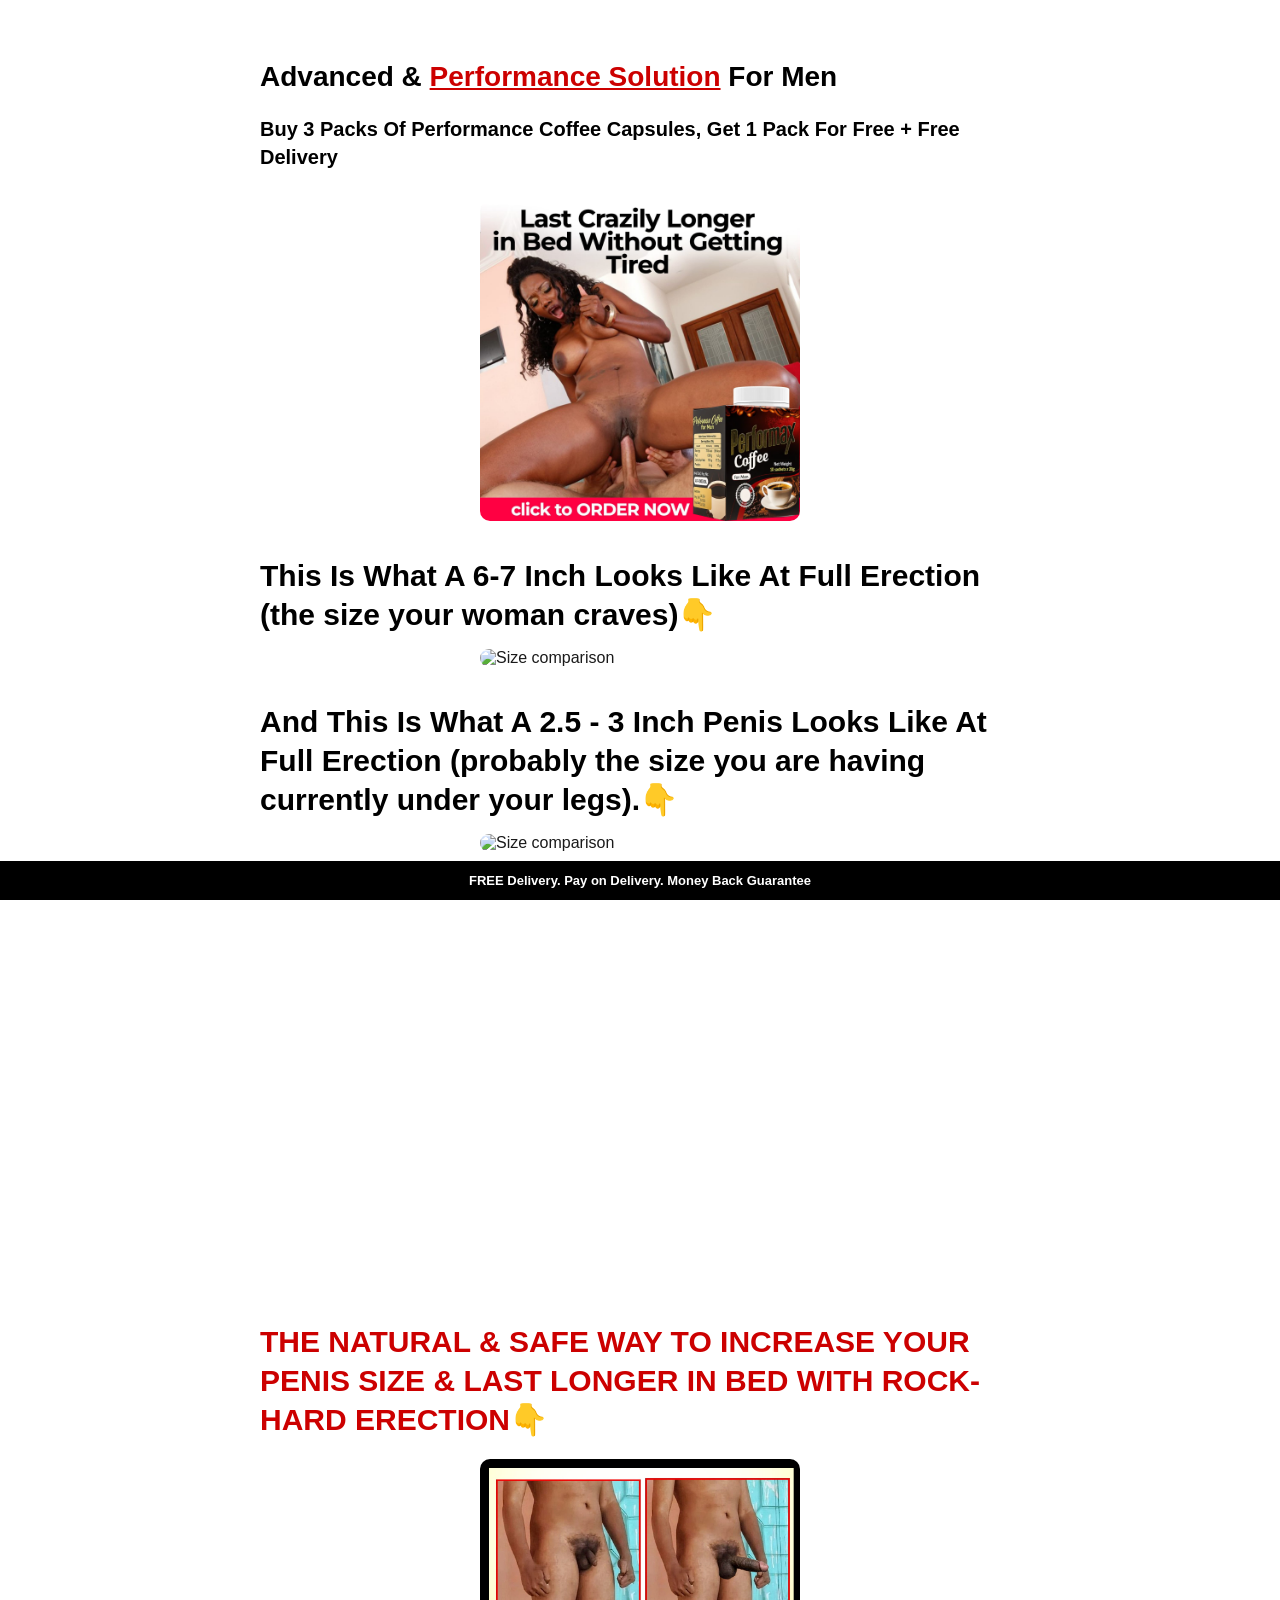
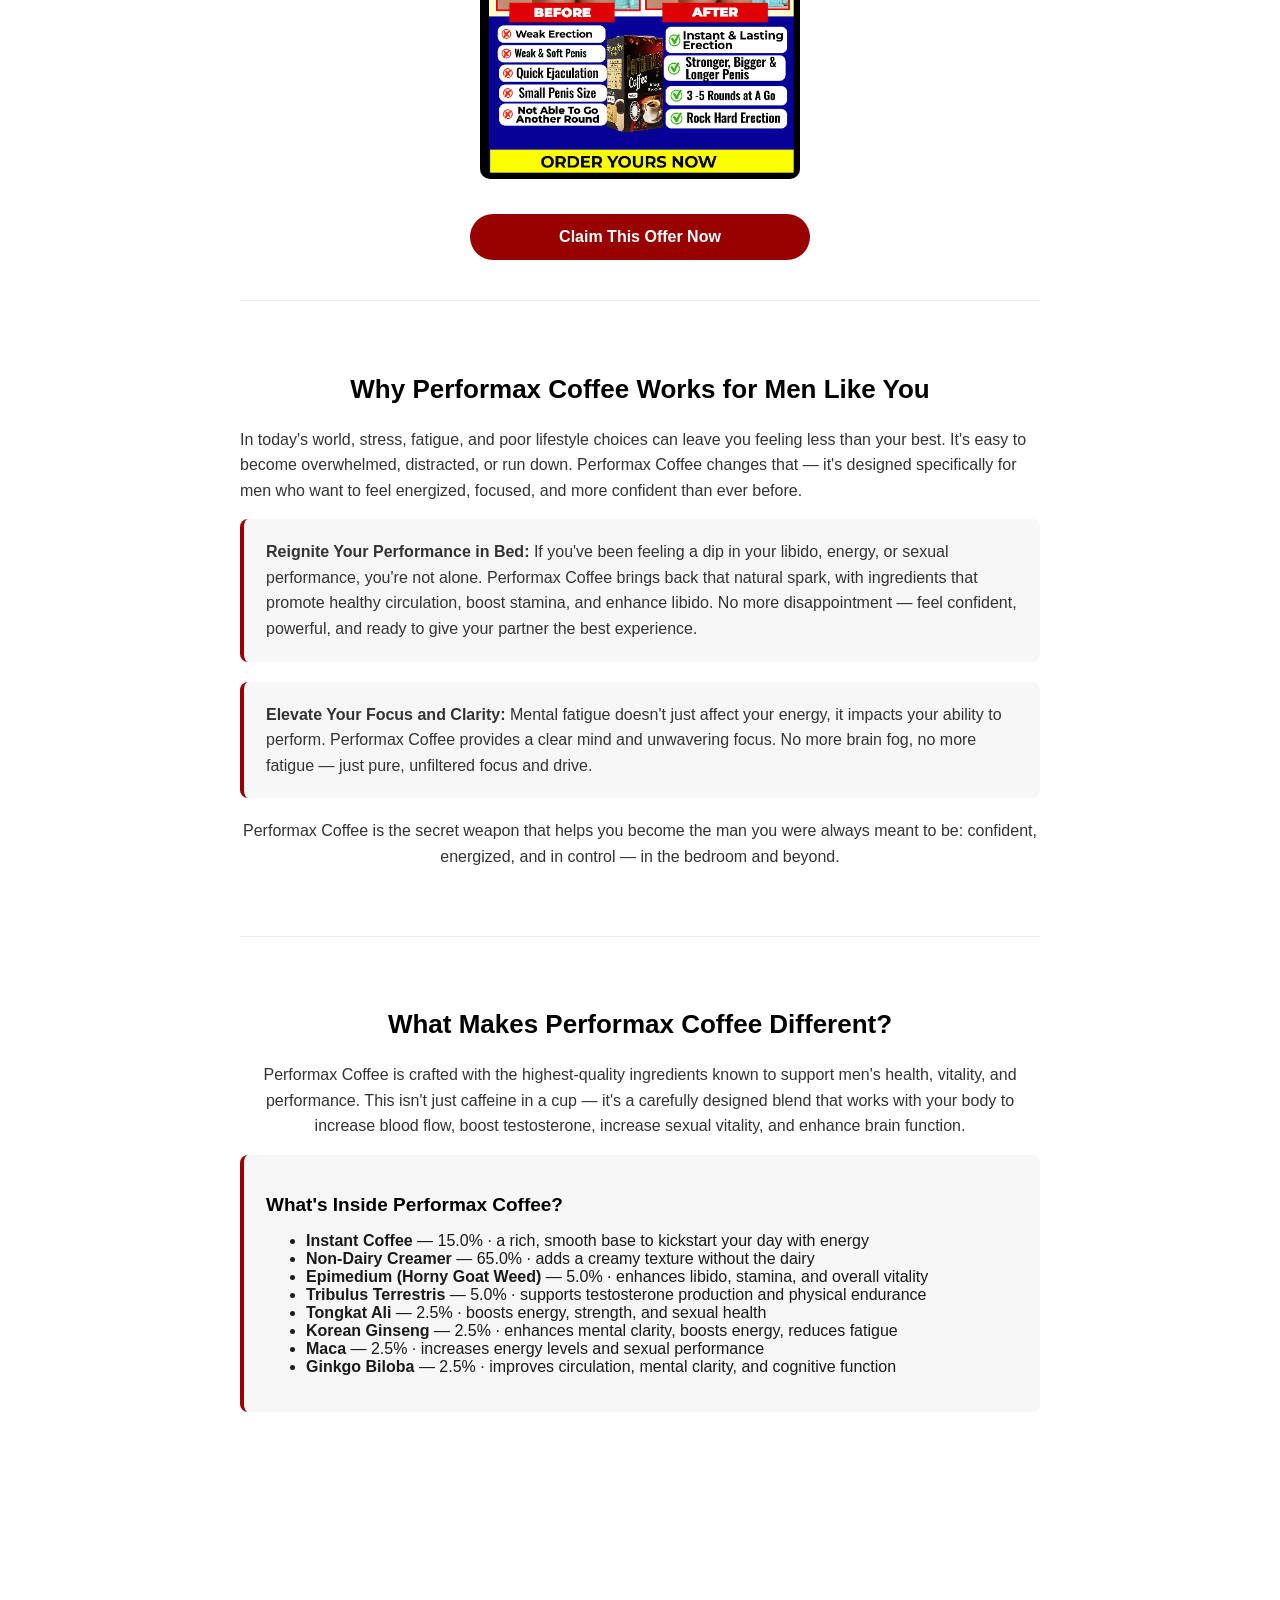
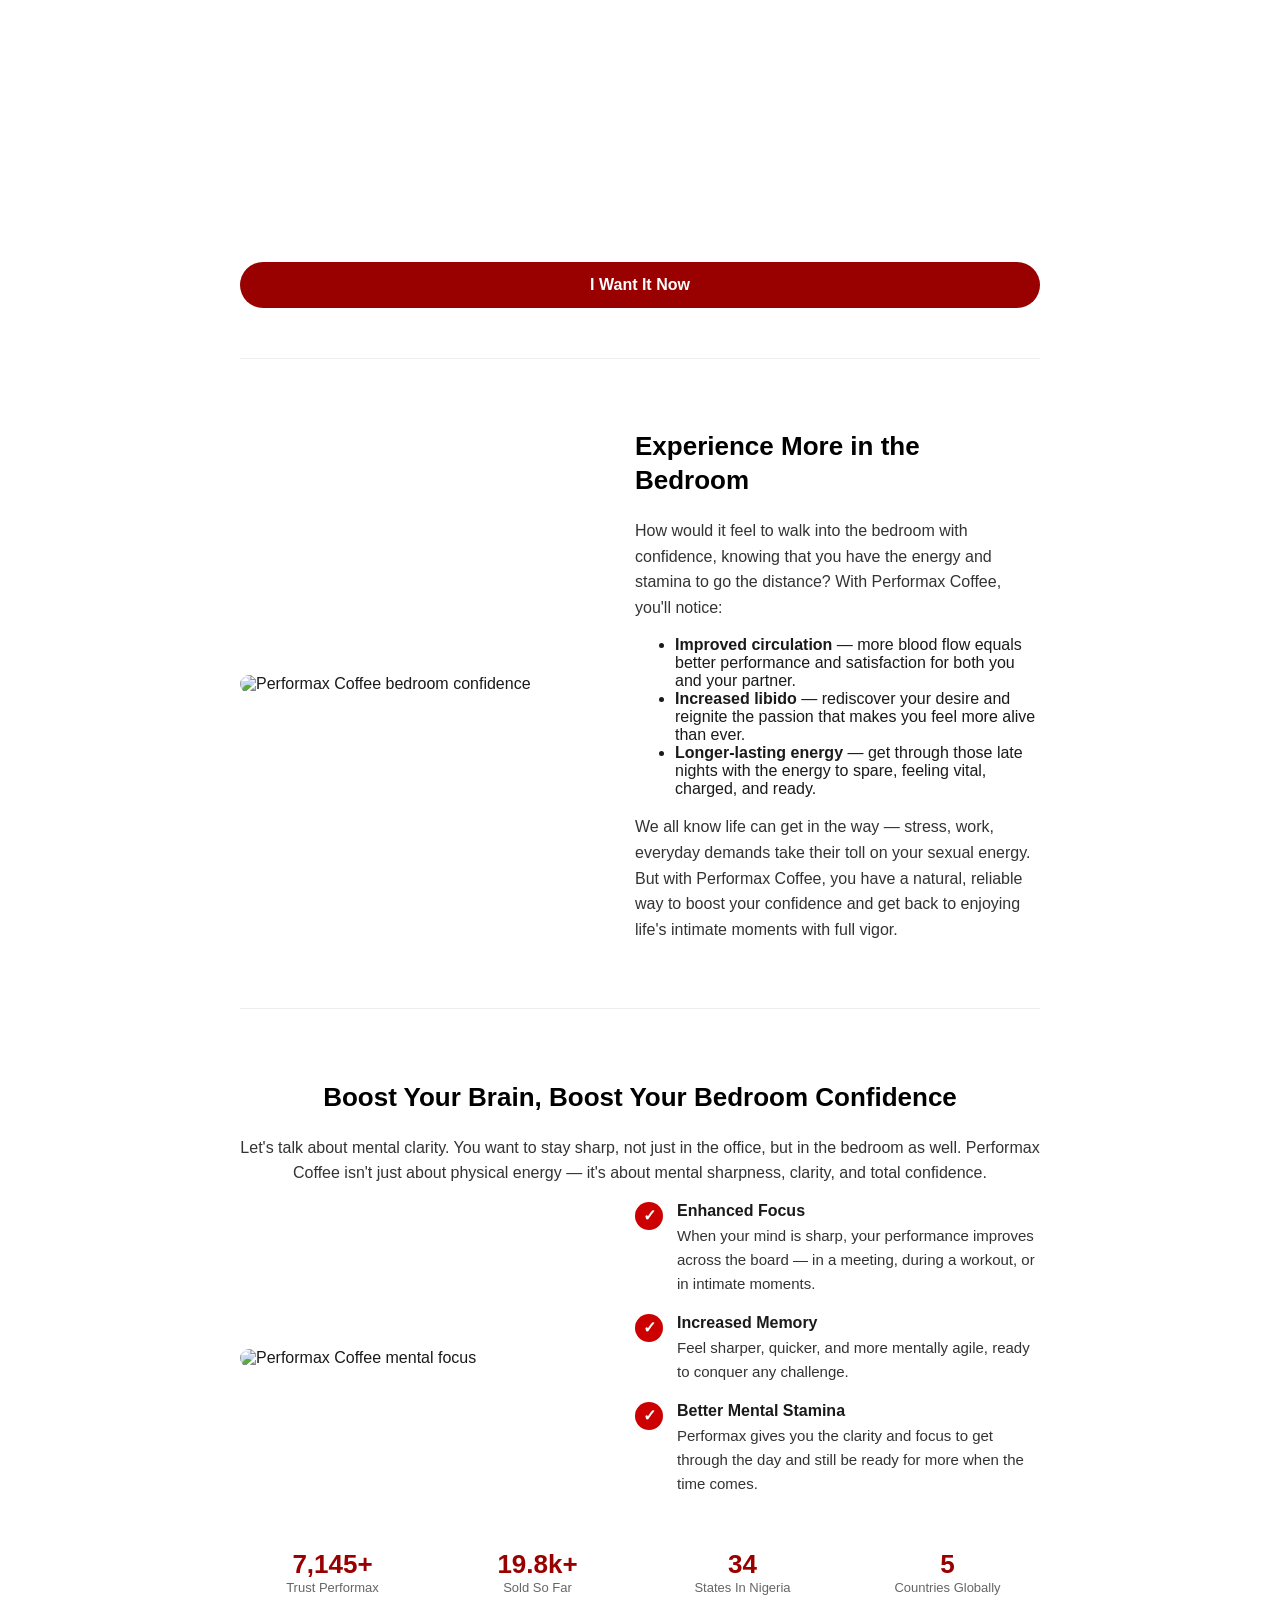
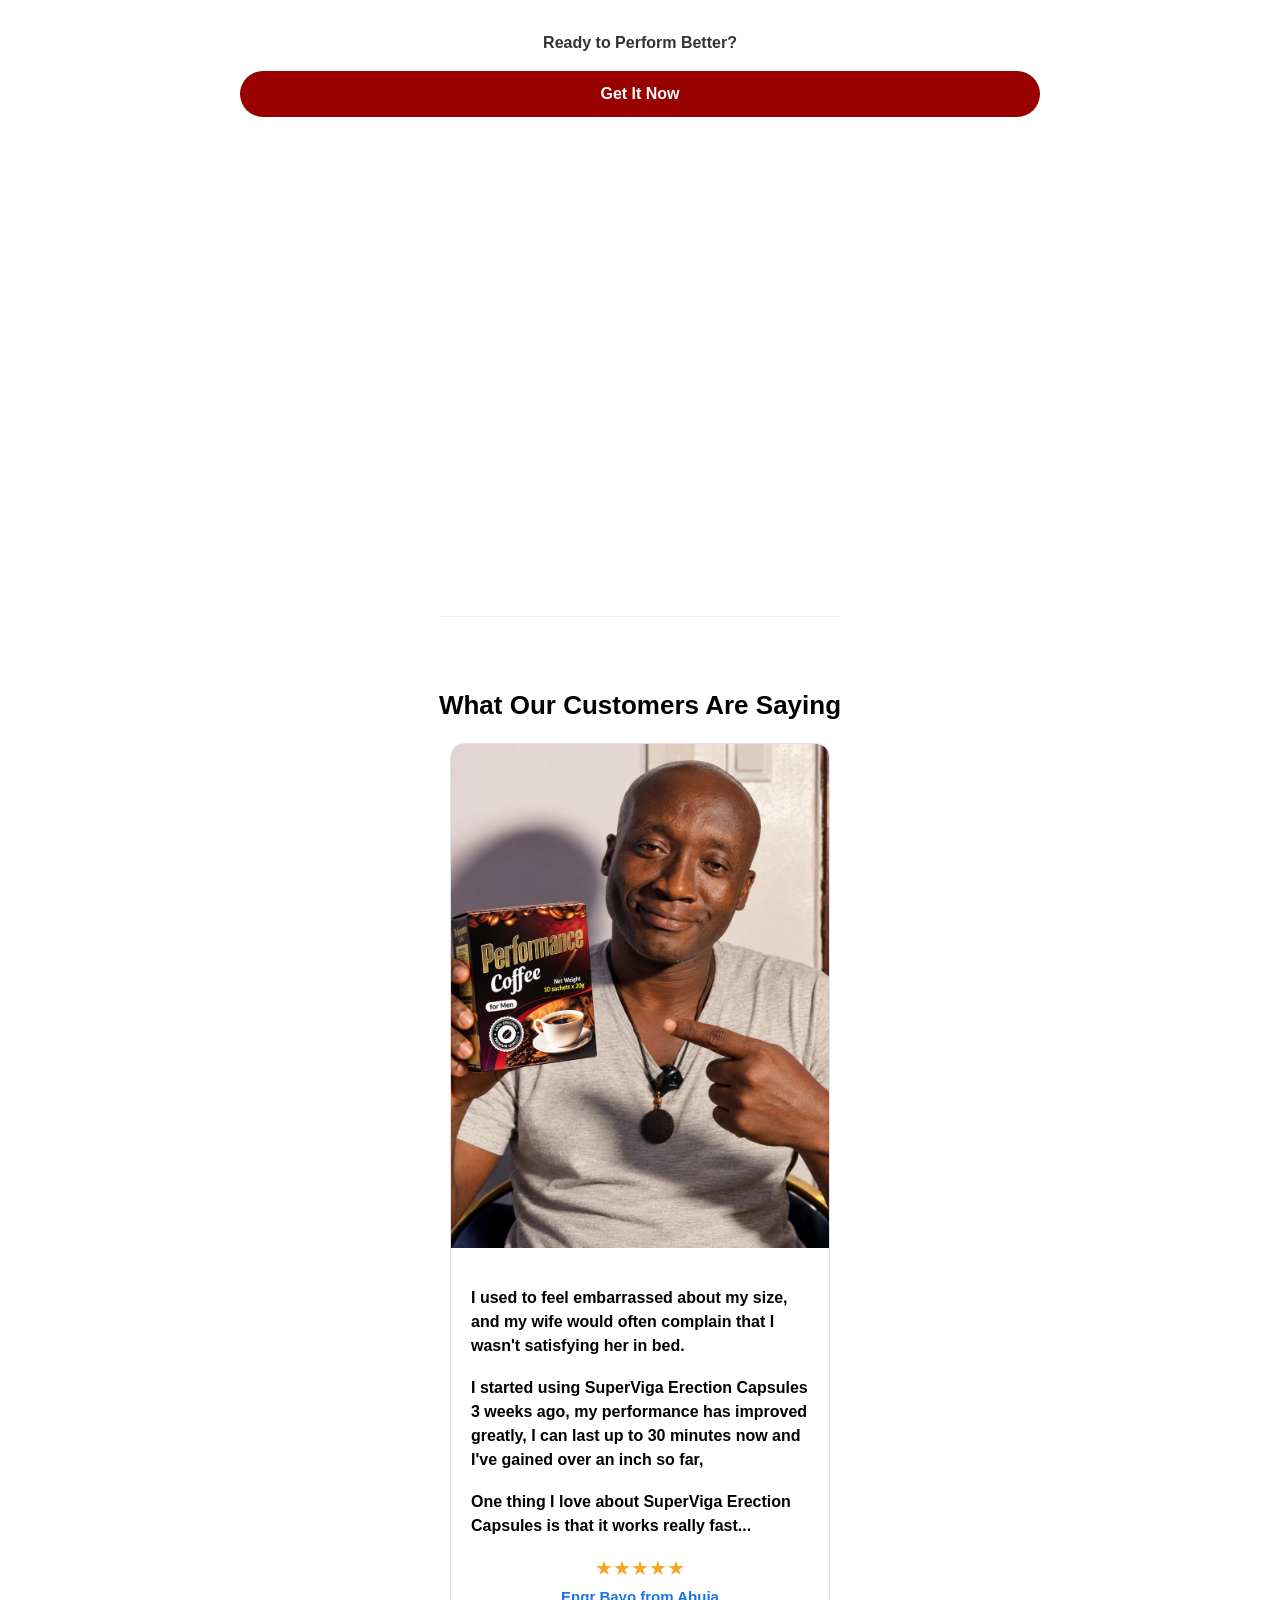
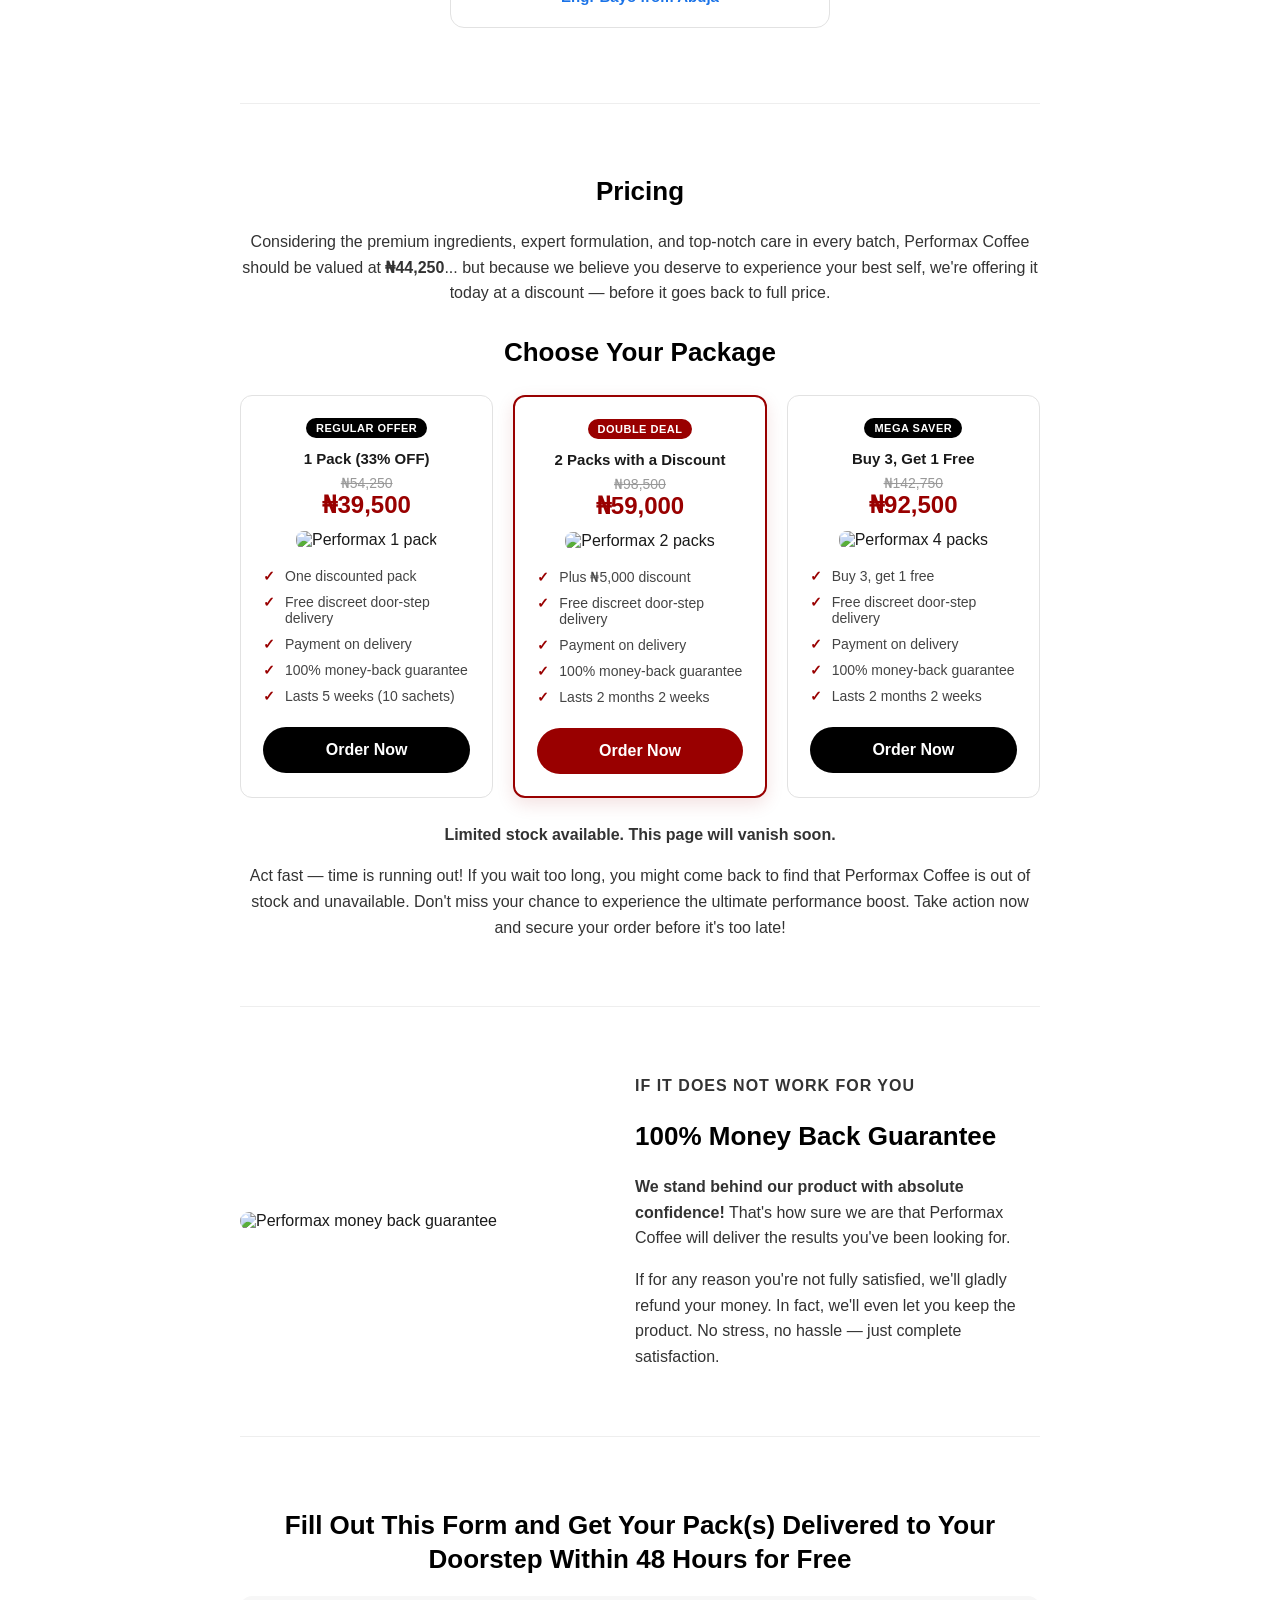
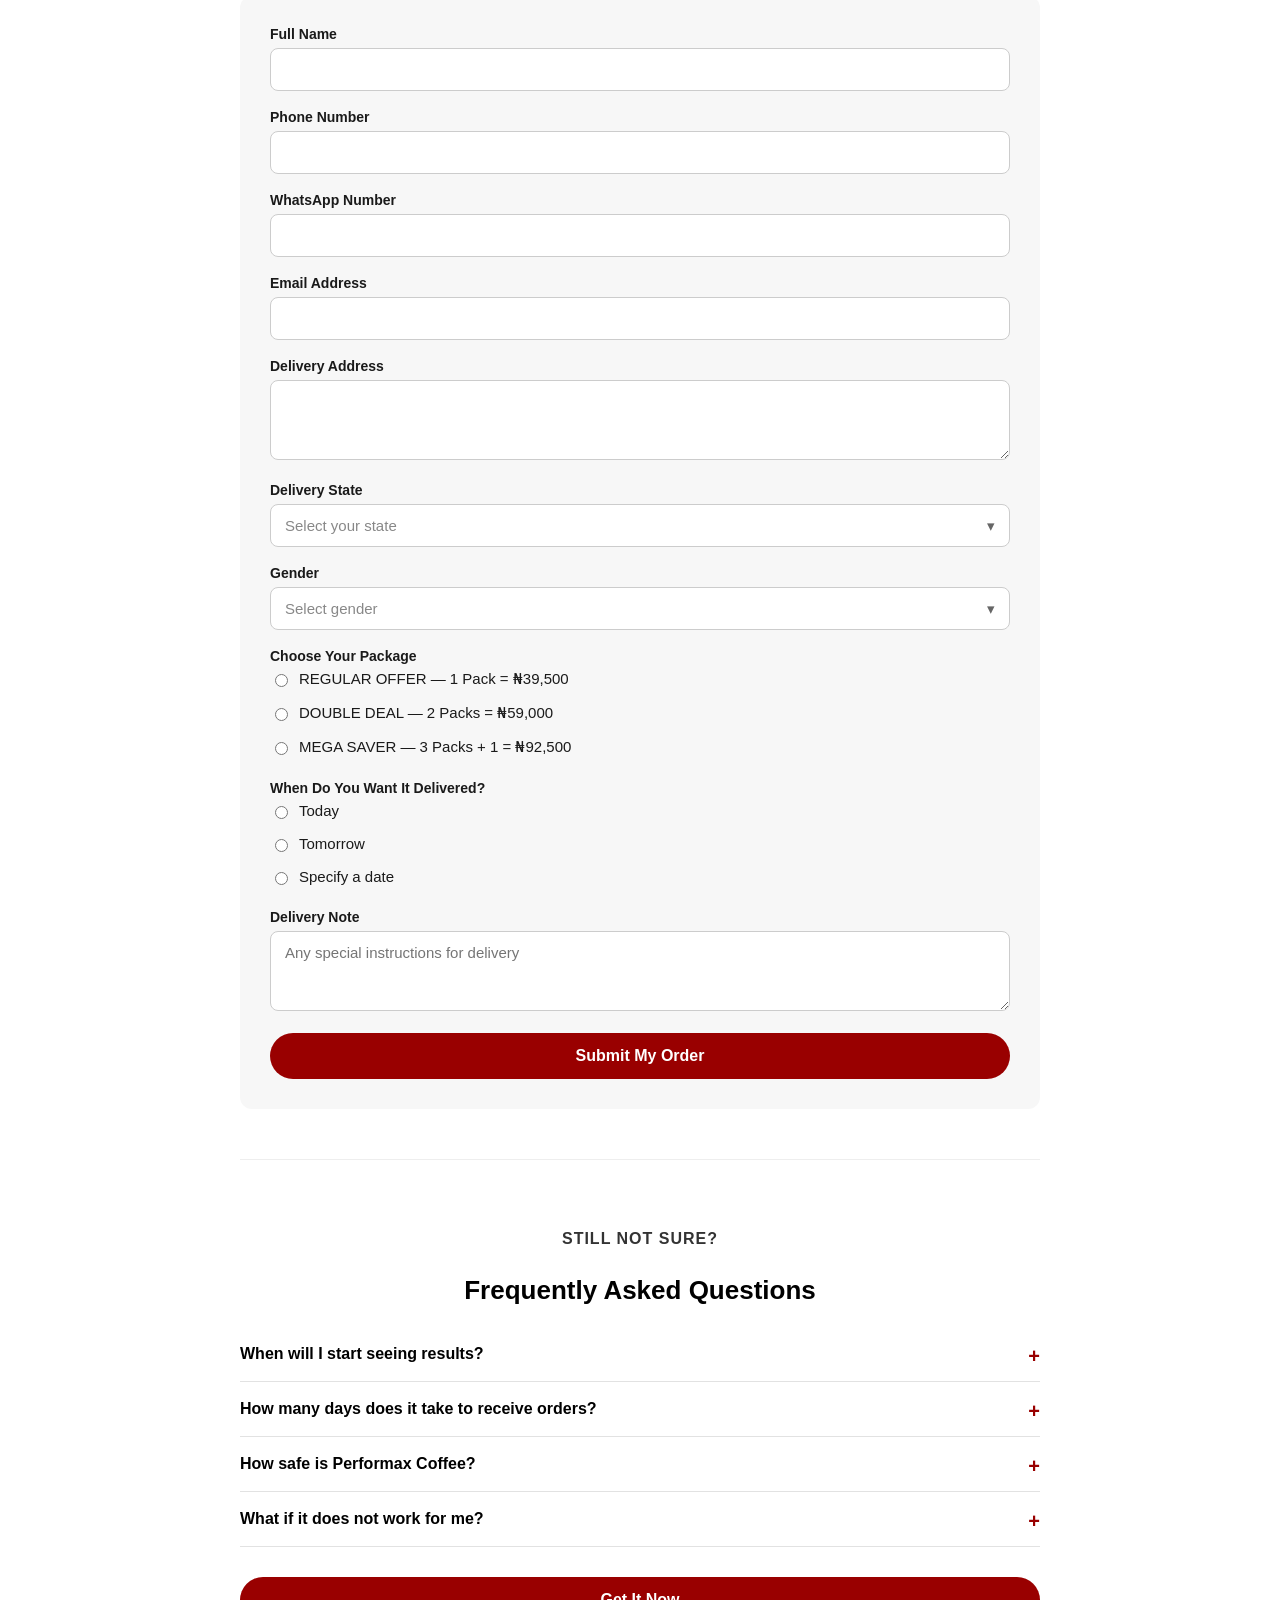
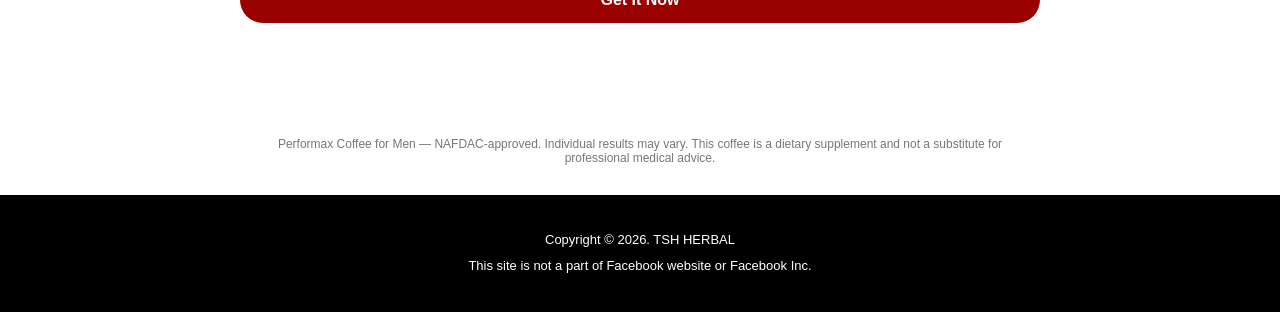
==== commit 6abca0e9: "Update offer-page.html" ====
--- a/offer-page.html
+++ b/offer-page.html
@@ -874,8 +874,7 @@
         <h2 class="center">Fill Out This Form and Get Your Pack(s) Delivered to Your Doorstep Within 48 Hours for Free</h2>
         <div class="form-card">
             <form id="order-form">
-                <input type="hidden" name="access_key" value="cafa519c-8f9f-44ea-b344-64e87f72bd61">
-                <input type="hidden" name="subject" value="New Performax Coffee Order">
+                <input type="hidden" name="_subject" value="New Performax Coffee Order">
                 <div class="field">
                     <label for="name">Full Name</label>
                     <input type="text" id="name" name="name" required />
@@ -1103,9 +1102,13 @@
             });
         });
 
+        // Formspree endpoint used for both the order submission and the
+        // cart-abandonment ping below
+        var FORMSPREE_ENDPOINT = 'https://formspree.io/f/meaqkdnr';
+
         // Cart abandonment tracking: if Name, Phone, State and Address are all
         // filled in but the visitor leaves without submitting, send what they
-        // entered to Web3Forms as a separate "Cart Abandonment" lead
+        // entered to Formspree as a separate "Cart Abandonment" lead
         var orderForm = document.getElementById('order-form');
         var formSubmitted = false;
         var abandonmentSent = false;
@@ -1122,8 +1125,7 @@
             if (!name || !phone || !address || !state) return;
 
             var abandonData = new FormData();
-            abandonData.append('access_key', 'cafa519c-8f9f-44ea-b344-64e87f72bd61');
-            abandonData.append('subject', 'Cart Abandonment - Performax Coffee');
+            abandonData.append('_subject', 'Cart Abandonment - Performax Coffee');
             abandonData.append('name', name);
             abandonData.append('phone', phone);
             abandonData.append('address', address);
@@ -1132,9 +1134,9 @@
             // sendBeacon fires reliably even as the page is closing/unloading,
             // unlike a normal fetch which can get cancelled mid-flight
             if (navigator.sendBeacon) {
-                navigator.sendBeacon('https://api.web3forms.com/submit', abandonData);
+                navigator.sendBeacon(FORMSPREE_ENDPOINT, abandonData);
             } else {
-                fetch('https://api.web3forms.com/submit', { method: 'POST', body: abandonData, keepalive: true });
+                fetch(FORMSPREE_ENDPOINT, { method: 'POST', body: abandonData, keepalive: true });
             }
             abandonmentSent = true;
         }
@@ -1144,7 +1146,7 @@
             if (document.visibilityState === 'hidden') maybeSendAbandonedCart();
         });
 
-        // After the order form is submitted: validate, send to Web3Forms, then redirect
+        // After the order form is submitted: validate, send to Formspree, then redirect
         orderForm.addEventListener('submit', function (e) {
             e.preventDefault();
 
@@ -1169,20 +1171,19 @@
 
             var formData = new FormData(orderForm);
 
-            fetch('https://api.web3forms.com/submit', {
+            fetch(FORMSPREE_ENDPOINT, {
                 method: 'POST',
                 headers: { 'Accept': 'application/json' },
                 body: formData
             })
-            .then(function (response) { return response.json(); })
-            .then(function (result) {
-                if (result.success) {
+            .then(function (response) {
+                if (response.ok) {
                     formSubmitted = true;
                     window.location.href = 'thank-you.html';
                 } else {
-                    submitBtn.disabled = false;
-                    submitBtn.textContent = originalText;
-                    alert('Something went wrong sending your order. Please try again.');
+                    return response.json().then(function (result) {
+                        throw new Error((result && result.error) || 'Submission failed');
+                    });
                 }
             })
             .catch(function () {
